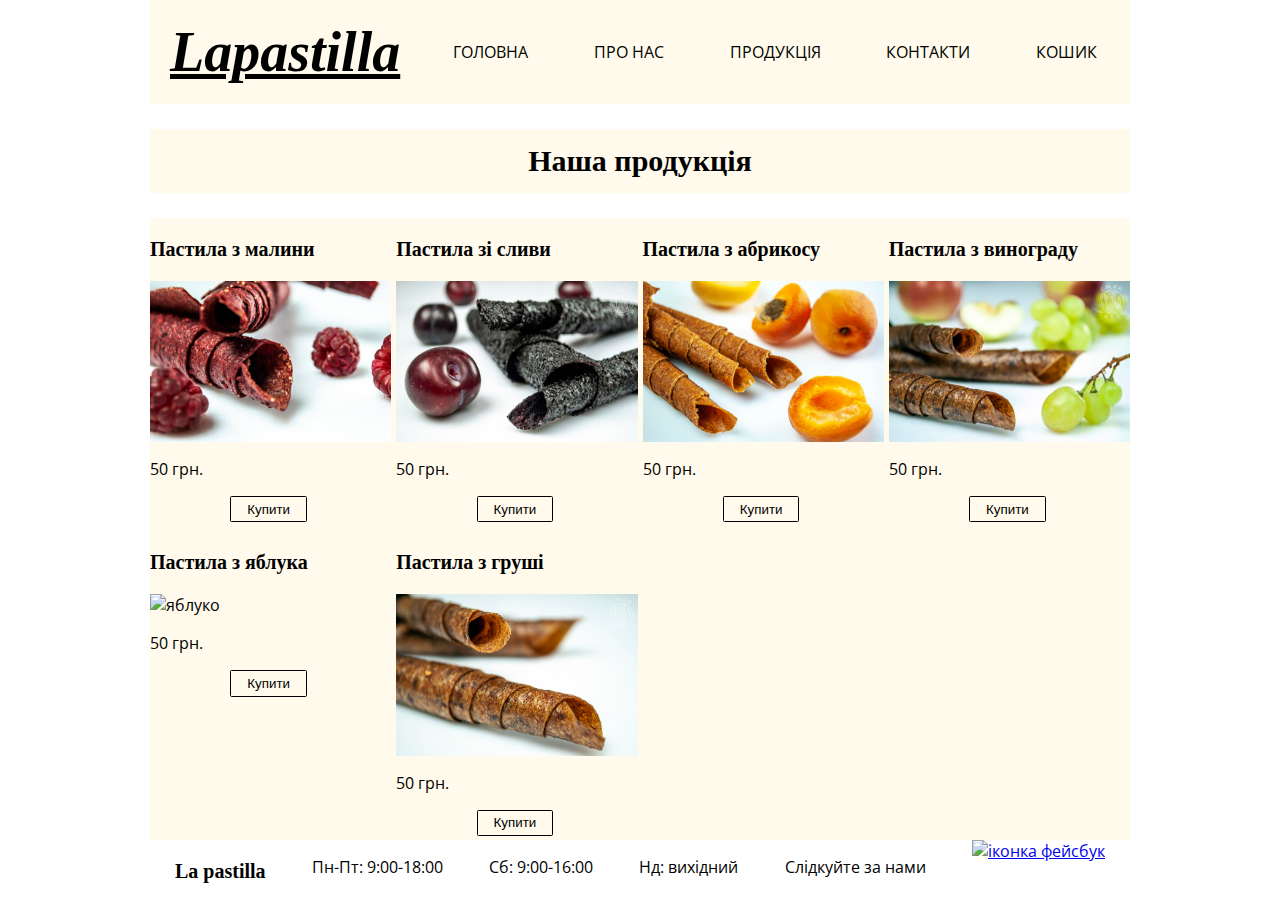
==== products.html @ 0f179556 "Css code" ====
<!DOCTYPE html>
<html lang="uk">
    <head>
        <meta charset="UTF-8">
        <meta name="viewport" content="width=device-width, initial-scale=1.0">
        <title>lapastilla</title>
        <link rel="icon" href="img/banner.jpg">
        <link rel="stylesheet" href="css/index.css">
        <link rel="stylesheet" href="https://cdn.jsdelivr.net/npm/bootstrap@4.5.3/dist/css/bootstrap.min.css" integrity="sha384-TX8t27EcRE3e/ihU7zmQxVncDAy5uIKz4rEkgIXeMed4M0jlfIDPvg6uqKI2xXr2" crossorigin="anonymous">
    </head>
    <body>
        <header id="home">
            <nav>
                <div class="logo">Lapastilla</div>
                <label class="burger-icon" for="burger-checkbox">☰</label>
                <input type="checkbox" id="burger-checkbox">
                <div class="menu-items">
                    <a href="index.html#home">Головна</a>
                    <a href="index.html#about">Про нас</a>
                    <a href="products.html">Продукція</a>
                    <a href="index.html#contacts">Контакти</a>
                    <a href="index.html#card">Кошик</a>
                </div>
            </nav>
        </header>
        <h2 id="products">Наша продукція</h2>
        <div class="product-list">
            <article class="product-card">
                <h3>Пастила з малини</h3>
                
                <img src="img/raspberry.jpg" alt="малина">
                <p>50 грн.</p>
                <div class="product-buttons">
                    <button class="button card-button">Купити</button>
                </div>
            </article>
        
        <article class="product-card">
            <h3>Пастила зі сливи</h3>
            
            <img src="img/plum.jpg" alt="слива">
            <p>50 грн.</p>
            <div class="product-buttons">
                <button class="button card-button">Купити</button>
            </div>
        </article>
        <article class="product-card">
            <h3>Пастила з абрикосу</h3>
            
            <img src="img/apricot.jpg" alt="абрикос">
            <p>50 грн.</p>
            <div class="product-buttons">
                <button class="button card-button">Купити</button>
            </div>
        </article>
        <article class="product-card">
            <h3>Пастила з винограду</h3>
            <img class="product-card-img" src="img/grapes.jpg" alt="виноград">
            <p>50 грн.</p>
            <div class="product-buttons">
                <button class="button card-button">Купити</button>
            </div>
        </article>
        <article class="product-card">
            <h3>Пастила з яблука</h3>
            
            <img src="img/apple.jpg" alt="яблуко">
            <p>50 грн.</p>
            <div class="product-buttons">
                <button class="button card-button">Купити</button>
            </div>
        </article>
        <article class="product-card">
            <h3>Пастила з груші</h3>
            
            <img src="img/pear.jpg" alt="груша">
            <p>50 грн.</p>
            <div class="product-buttons">
                <button class="button card-button">Купити</button>
            </div>
        </article>
        </div>
        <footer>
            <div id="work-time">
            <h3 lang="en">La pastilla</h3>
                <p>Пн-Пт: 9:00-18:00</p>
                <p>Сб: 9:00-16:00</p>
                <p>Нд: вихідний</p>
                <p>Слідкуйте за нами</p>
                <a href="http://www.facebook.com">
                    <img src="img/facebook-app-logo.svg" alt="іконка фейсбук"/>
                </a>
            </div>
        </footer>
    <script src="https://code.jquery.com/jquery-3.5.1.slim.min.js" integrity="sha384-DfXdz2htPH0lsSSs5nCTpuj/zy4C+OGpamoFVy38MVBnE+IbbVYUew+OrCXaRkfj" crossorigin="anonymous"></script>
    <script src="https://cdn.jsdelivr.net/npm/bootstrap@4.5.3/dist/js/bootstrap.bundle.min.js" integrity="sha384-ho+j7jyWK8fNQe+A12Hb8AhRq26LrZ/JpcUGGOn+Y7RsweNrtN/tE3MoK7ZeZDyx" crossorigin="anonymous"></script>
    </body>
</html>
---- css/index.css ----
@import url('https://fonts.googleapis.com/css2?family=Open+Sans&display=swap'); 
:root {
    font-family: 'Open Sans', sans-serif;
    --main-color:black;
    --accent-color:rgb(102, 77, 67); 
    scroll-behavior: smooth;
}
body {
    max-width: 980px;
    margin: auto;
}

/*---------header---------*/
.logo {
    font-weight: bold;
    font-style: italic;
    font-family: 'Prata', serif;
    font-size: 3.5rem;
    color: var(--main-color);
    text-decoration: underline;
}

header nav .logo {
    font-family: 'Prata', serif;
    font-size: 3.5rem;
    margin: 20px;
    color: var(--main-color);
}
#burger-checkbox {
    display: none;
}
header nav .menu-items {
    display: none;
}
header nav input:checked ~ .menu-items {
    display: block;
}
header nav .menu-items a {
    display: block;
    text-decoration: none;
    color: var(--main-color);
    text-transform: uppercase;
    border: 1px solid transparent;
    padding: 2px;
}

.menu-items a:hover {
    border-color: var(--accent-color);
}

@media (min-width: 769px) {
    .burger-icon {
        display: none;
    }

    header nav {
        display: flex;
    }

    header nav input:checked ~ .menu-items {
    display: block;
}

    header nav .menu-items {
        display: flex;
        align-items: center;
        justify-content: space-around;
        flex: 1;
    }
}

nav {
    background: rgba(255,245,215,.5);
}

.banner {
    background-image: url(../img/banner.jpg);
 
    background-size: cover;
    background-position: center;
    display: flex;
    align-items: center;
    justify-content: center;
    flex-direction: column;
    width: 100%;
    height: 500px;
}

header .banner h1 {
    font-style: italic;
    font-family: 'Prata', serif;
    font-size: 40px;
    color: var(--main-color);
    background: rgba(255,245,215,.5);
}

.product-pluses {
    width: 100%;
    background-repeat: no-repeat;
    background-size: cover;
    background-attachment: fixed;
    background: rgba(255,245,215,.5);
    text-align: center;
}

main .product-pluses h2 {
    margin-bottom: 20px;
}

.text-pluses {
    text-align: center;
}

#about {
    width: 100%;
    background: rgba(255,245,215,.5);
    text-align: center;
}
.about-container {
    display: grid;
    grid-template-columns: repeat(3, 1fr);
    grid-gap: 45px;
}
.about-container-img{
    display: block;
    width:100%;
    padding-bottom: 15px;}
    

.secret-container {
    width: 100%;
    background: rgba(255,245,215,.5);
    text-align: center;
        }
.secret-container-img {
    width: 100%;
    background: rgba(255,245,215,.5);
    text-align: center;

        }
.our-products{
     width: 100%;
    background: rgba(255,245,215,.5);
   
        }
        .galery {
            background: rgba(255,245,215,.5);
            
           
        }
        #contacts {
            background: rgba(255,245,215,.5);
            display: block;
            text-align: center;
            
        }
        .footer-container {
            background: rgba(255,245,215,.5);
        }
        .contacts-img {
            display: inline-block;
            height: 300px;
            width: 400px;
            position: relative;
            min-width: 320px;
            }
        }
       .adress{
           margin-top: 15px;
       }
       .footer-logo {
           font-style: italic;
           font-weight: bold;
           text-decoration: underline;
       }
h2 {
    font-family: 'Prata', serif;
    font-size: 30px;
    color: var(--main-color);
    text-align: center;
    padding-top: 15px;
}

.product-list {
    background: rgba(255,245,215,.5);
}

#products {
    background: rgba(255,245,215,.5);
    padding-bottom: 15px;
}

.product-card img {
    display: block;
    width: 100%;
}

.product-buttons {
    display: flex;
    justify-content: space-around;
}

.button {
    padding: 0.35em 1.2em;
    border: 0.1em solid #FFFFFF;
    margin: 0 0.3em 0.3em 0;
    border-radius: 0.12em;
    color: #FFFFFF;
    text-align: center;
    transition: all 0.7s;
    background-color: transparent;
}

.button:hover {
    color: #000000;
    background-color: #FFFFFF;
    cursor: pointer;
}

.card-button {
    border-color: black;
    color: black;
}

.card-button:hover {
    background-color: black;
    color: white;
}

h3 {
    font-family: 'Prata', serif;
    font-size: 20px;
    color: var(--main-color)
}

@media (min-width: 540px) {
    .product-list {
        display: grid;
        grid-template-columns: 1fr 1fr;
        grid-gap: 5px;
    }
}

@media (min-width: 660px) {
    .product-list {
        grid-template-columns: 1fr 1fr 1fr;
    }
}
@media (min-width: 980px) {
    .product-list {
        grid-template-columns: repeat(4, 1fr);
    }
}
form {
  
  margin: 0 auto;
  width: 400px;
  padding: 1em;
  border: 1px solid #CCC;
  border-radius: 1em;
}
input, 
textarea {
  font: 1em sans-serif;
  width: 300px;
  box-sizing: border-box;
  border: 1px solid #999;
}
#work-time{
    display: flex;
    justify-content :space-between;
    margin-left: 25px;
    margin-right: 25px; 
}
.facebook-icon {
margin-left: 30px;
margin-top: 15px;

}
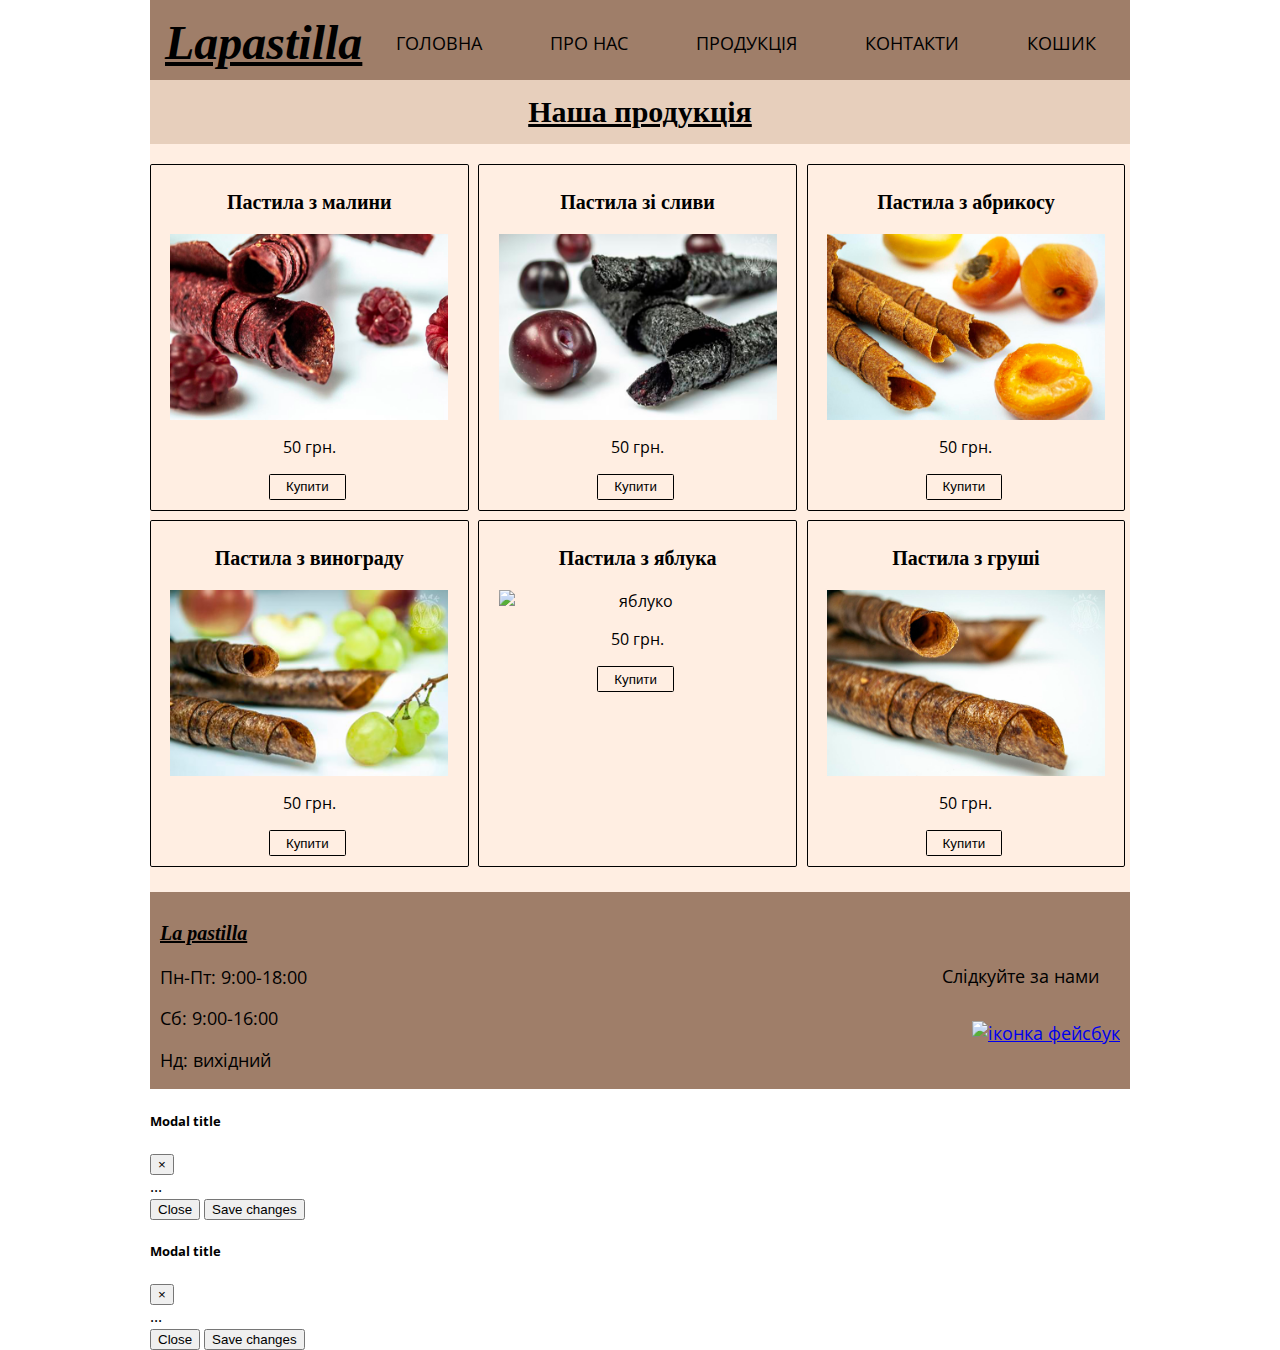
==== commit 08ecf8aa: "Added css" ====
--- a/products.html
+++ b/products.html
@@ -5,12 +5,14 @@
         <meta name="viewport" content="width=device-width, initial-scale=1.0">
         <title>lapastilla</title>
         <link rel="icon" href="img/banner.jpg">
-        <link rel="stylesheet" href="css/index.css">
+        <link rel="stylesheet" href="css/sheared.css">
+        <link rel="stylesheet" href="css/products.css">
         <link rel="stylesheet" href="https://cdn.jsdelivr.net/npm/bootstrap@4.5.3/dist/css/bootstrap.min.css" integrity="sha384-TX8t27EcRE3e/ihU7zmQxVncDAy5uIKz4rEkgIXeMed4M0jlfIDPvg6uqKI2xXr2" crossorigin="anonymous">
     </head>
-    <body>
+    <body class="container">
         <header id="home">
-            <nav>
+        <div class="clock"></div>
+            <nav class="navigation-container">
                 <div class="logo">Lapastilla</div>
                 <label class="burger-icon" for="burger-checkbox">☰</label>
                 <input type="checkbox" id="burger-checkbox">
@@ -19,7 +21,7 @@
                     <a href="index.html#about">Про нас</a>
                     <a href="products.html">Продукція</a>
                     <a href="index.html#contacts">Контакти</a>
-                    <a href="index.html#card">Кошик</a>
+                    <a href="index.html#card" data-toggle="modal" data-target="#cartModal">Кошик</a>
                 </div>
             </nav>
         </header>
@@ -31,7 +33,7 @@
                 <img src="img/raspberry.jpg" alt="малина">
                 <p>50 грн.</p>
                 <div class="product-buttons">
-                    <button class="button card-button">Купити</button>
+                    <button class="button card-button" data-toggle="modal" data-target="#productbuyModal">Купити</button>
                 </div>
             </article>
         
@@ -80,19 +82,63 @@
             </div>
         </article>
         </div>
-        <footer>
-            <div id="work-time">
-            <h3 lang="en">La pastilla</h3>
+        <footer class="footer-container">
+           <div id="work-time">
+            <div >
+                <h3 lang="en" class="footer-logo">La pastilla</h3>
                 <p>Пн-Пт: 9:00-18:00</p>
                 <p>Сб: 9:00-16:00</p>
                 <p>Нд: вихідний</p>
+            </div>
+            <div >
                 <p>Слідкуйте за нами</p>
-                <a href="http://www.facebook.com">
-                    <img src="img/facebook-app-logo.svg" alt="іконка фейсбук"/>
-                </a>
+                <a  href="http://www.facebook.com"><img src="img/facebook-app-logo.svg"class="facebook-icon" alt="іконка фейсбук"/></a>
+            </div>
             </div>
         </footer>
+        <!--Modal-->
+        <div class="modal fade" id="productbuyModal" tabindex="-1" aria-labelledby="exampleModalLabel" aria-hidden="true">
+  <div class="modal-dialog">
+    <div class="modal-content">
+      <div class="modal-header">
+        <h5 class="modal-title" id="productbuyModalLabel">Modal title</h5>
+        <button type="button" class="close" data-dismiss="modal" aria-label="Close">
+          <span aria-hidden="true">&times;</span>
+        </button>
+      </div>
+      <div class="modal-body">
+        ...
+      </div>
+      <div class="modal-footer">
+        <button type="button" class="btn btn-secondary" data-dismiss="modal">Close</button>
+        <button type="button" class="btn btn-primary">Save changes</button>
+      </div>
+    </div>
+  </div>
+</div>
+
+<!--Cart Modal-->
+        <div class="modal fade" id="cartModal" tabindex="-1" aria-labelledby="exampleModalLabel" aria-hidden="true">
+  <div class="modal-dialog">
+    <div class="modal-content">
+      <div class="modal-header">
+        <h5 class="modal-title" id="cartModalLabel">Modal title</h5>
+        <button type="button" class="close" data-dismiss="modal" aria-label="Close">
+          <span aria-hidden="true">&times;</span>
+        </button>
+      </div>
+      <div class="modal-body">
+        ...
+      </div>
+      <div class="modal-footer">
+        <button type="button" class="btn btn-secondary" data-dismiss="modal">Close</button>
+        <button type="button" class="btn btn-primary">Save changes</button>
+      </div>
+    </div>
+  </div>
+</div>
     <script src="https://code.jquery.com/jquery-3.5.1.slim.min.js" integrity="sha384-DfXdz2htPH0lsSSs5nCTpuj/zy4C+OGpamoFVy38MVBnE+IbbVYUew+OrCXaRkfj" crossorigin="anonymous"></script>
     <script src="https://cdn.jsdelivr.net/npm/bootstrap@4.5.3/dist/js/bootstrap.bundle.min.js" integrity="sha384-ho+j7jyWK8fNQe+A12Hb8AhRq26LrZ/JpcUGGOn+Y7RsweNrtN/tE3MoK7ZeZDyx" crossorigin="anonymous"></script>
+    <script src="js/clock.js"></script>
     </body>
 </html>
--- a/css/sheared.css
+++ b/css/sheared.css
@@ -0,0 +1,138 @@
+@import url('https://fonts.googleapis.com/css2?family=Open+Sans&display=swap'); 
+:root {
+    font-family: 'Open Sans', sans-serif;
+    --main-color:black;  scroll-behavior: smooth;
+}
+.clock {
+    display: block;
+    background: rgba(159, 126, 105);
+    padding-left: 15px;
+    padding-top: 15px;
+    font-size: 1.3rem;
+}
+
+body {
+    max-width: 980px;
+    margin: auto;
+}
+
+.navigation-container {
+
+    background: rgba(159, 126, 105);
+    padding-bottom: 10px;
+    font-size: 1.1rem;
+
+}
+.logo {
+    font-weight: bold;
+    font-style: italic;
+    color: var(--main-color);
+    text-decoration: underline;
+    padding-left: 15px;
+   font-family: 'Prata', serif;
+}
+
+header nav .logo {
+    font-family: 'Prata', serif;
+    font-size: 3.0rem;
+    color: var(--main-color);
+    padding-right: 
+}
+
+#burger-checkbox {
+    display: none;
+}
+
+header nav .menu-items {
+    display: none;
+}
+
+header nav input:checked ~ .menu-items {
+    display: block;
+}
+
+header nav .menu-items a {
+    display: block;
+    text-decoration: none;
+    color: var(--main-color);
+    text-transform: uppercase;
+    border: 1px solid transparent;
+    padding: 2px;
+}
+
+.menu-items a:hover {
+    border-color: var(--accent-color);
+    
+}
+
+@media (min-width: 769px) {
+    .burger-icon {
+        display: none;
+    }
+
+    header nav {
+        display: flex;
+    }
+
+    header nav input:checked ~ .menu-items {
+        display: block;
+    }
+
+    header nav .menu-items {
+        display: flex;
+        align-items: center;
+        justify-content: space-around;
+        flex: 1;
+    }
+}
+
+
+
+h2 {
+    font-family: 'Prata', serif;
+    font-size: 30px;
+    color: var(--main-color);
+    text-align: center;
+    padding-top: 15px;
+    margin: 0;
+    text-decoration: underline;
+    
+}
+    
+
+
+h3 {
+    font-family: 'Prata', serif;
+    font-size: 20px;
+    color: var(--main-color);
+    font-weight: bold;
+}
+
+.footer-container {
+    background: rgba(255,245,215,.5);
+}
+.footer-logo {
+    font-style: italic;
+    font-weight: bold;
+     text-decoration: underline;
+     font-family: 'Prata', serif;
+
+}
+
+#work-time {
+    display: flex;
+    justify-content : space-between;
+    align-items: center;
+    padding-right: 10px;
+    padding-left: 10px;
+    padding-top: 10px;
+    background: rgba(159, 126, 105);
+    font-size: 1.1rem;
+}
+
+.facebook-icon {
+    margin-left: 30px;
+    margin-top: 15px;
+}
+
+
--- a/css/products.css
+++ b/css/products.css
@@ -0,0 +1,82 @@
+.product-list {
+    background: rgba(255, 238, 226);
+    padding-top: 20px;
+    padding-bottom: 20px;
+    text-align: center;
+}
+
+#products {
+    background: rgba(231, 207, 188);
+    padding-bottom: 15px;
+    margin: 0;
+    font-family: 'Prata', serif;
+   
+}
+
+.product-card img {
+    display: block;
+    width: 100%;
+}
+
+.product-card {
+    padding: 0.35em 1.2em;
+    border: 0.1em solid black;
+    margin: 0 0.3em 0.3em 0;
+    border-radius: 0.12em;
+    color: black;
+    text-align: center;
+    transition: all 0.7s;
+    background-color: transparent;
+
+}
+
+.product-buttons {
+    display: flex;
+    justify-content: space-around;
+}
+
+.button {
+    padding: 0.35em 1.2em;
+    border: 0.1em solid #FFFFFF;
+    margin: 0 0.3em 0.3em 0;
+    border-radius: 0.12em;
+    color: #FFFFFF;
+    text-align: center;
+    transition: all 0.7s;
+    background-color: transparent;
+}
+
+.button:hover {
+    color: #000000;
+    background-color: #FFFFFF;
+    cursor: pointer;
+}
+
+.card-button {
+    border-color: black;
+    color: black;
+}
+
+.card-button:hover {
+    background-color: black;
+    color: white;
+}
+
+@media (min-width: 540px) {
+    .product-list {
+        display: grid;
+        grid-template-columns: 1fr 1fr;
+        grid-gap: 5px;
+    }
+}
+
+@media (min-width: 660px) {
+    .product-list {
+        grid-template-columns: 1fr 1fr 1fr;
+    }
+}
+
+@media (min-width: 980px) {
+    .product-list {
+        grid-template-columns: repeat(3, 1fr);
+    }
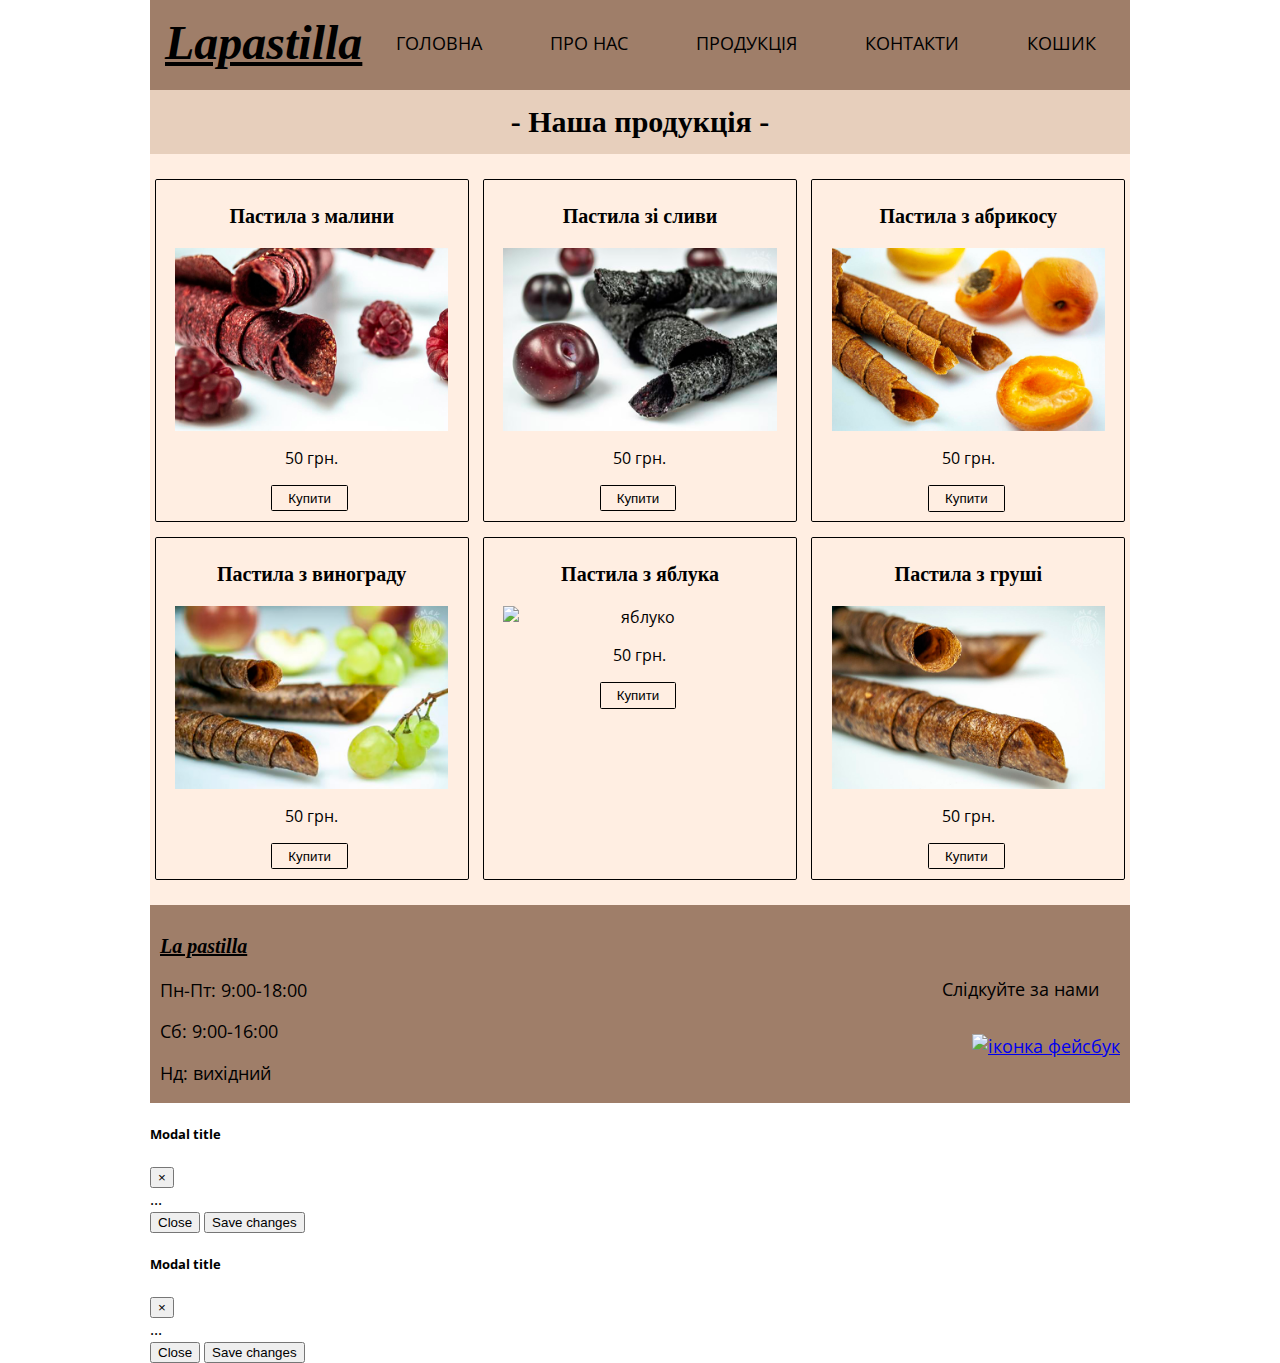
==== commit 7b17200f: "css changes" ====
--- a/products.html
+++ b/products.html
@@ -13,7 +13,7 @@
         <header id="home">
         <div class="clock"></div>
             <nav class="navigation-container">
-                <div class="logo">Lapastilla</div>
+                <a href="#home" class="logo" lang="en">Lapastilla</a>
                 <label class="burger-icon" for="burger-checkbox">☰</label>
                 <input type="checkbox" id="burger-checkbox">
                 <div class="menu-items">
@@ -25,7 +25,7 @@
                 </div>
             </nav>
         </header>
-        <h2 id="products">Наша продукція</h2>
+        <h2 id="products"> - Наша продукція - </h2>
         <div class="product-list">
             <article class="product-card">
                 <h3>Пастила з малини</h3>
--- a/css/sheared.css
+++ b/css/sheared.css
@@ -19,7 +19,7 @@
 .navigation-container {
 
     background: rgba(159, 126, 105);
-    padding-bottom: 10px;
+    padding-bottom: 20px;
     font-size: 1.1rem;
 
 }
@@ -89,20 +89,20 @@
 
 
 h2 {
-    font-family: 'Prata', serif;
+    font-family:'BaskervilleDisplayPT-Regular';
     font-size: 30px;
     color: var(--main-color);
     text-align: center;
     padding-top: 15px;
     margin: 0;
-    text-decoration: underline;
+    
     
 }
     
 
 
 h3 {
-    font-family: 'Prata', serif;
+    font-family:'BaskervilleDisplayPT-Regular';
     font-size: 20px;
     color: var(--main-color);
     font-weight: bold;
--- a/css/products.css
+++ b/css/products.css
@@ -9,7 +9,7 @@
     background: rgba(231, 207, 188);
     padding-bottom: 15px;
     margin: 0;
-    font-family: 'Prata', serif;
+    font-family:'BaskervilleDisplayPT-Regular';
    
 }
 
@@ -21,7 +21,7 @@
 .product-card {
     padding: 0.35em 1.2em;
     border: 0.1em solid black;
-    margin: 0 0.3em 0.3em 0;
+    margin: 0.3em 0.3em 0.3em 0.3em;
     border-radius: 0.12em;
     color: black;
     text-align: center;
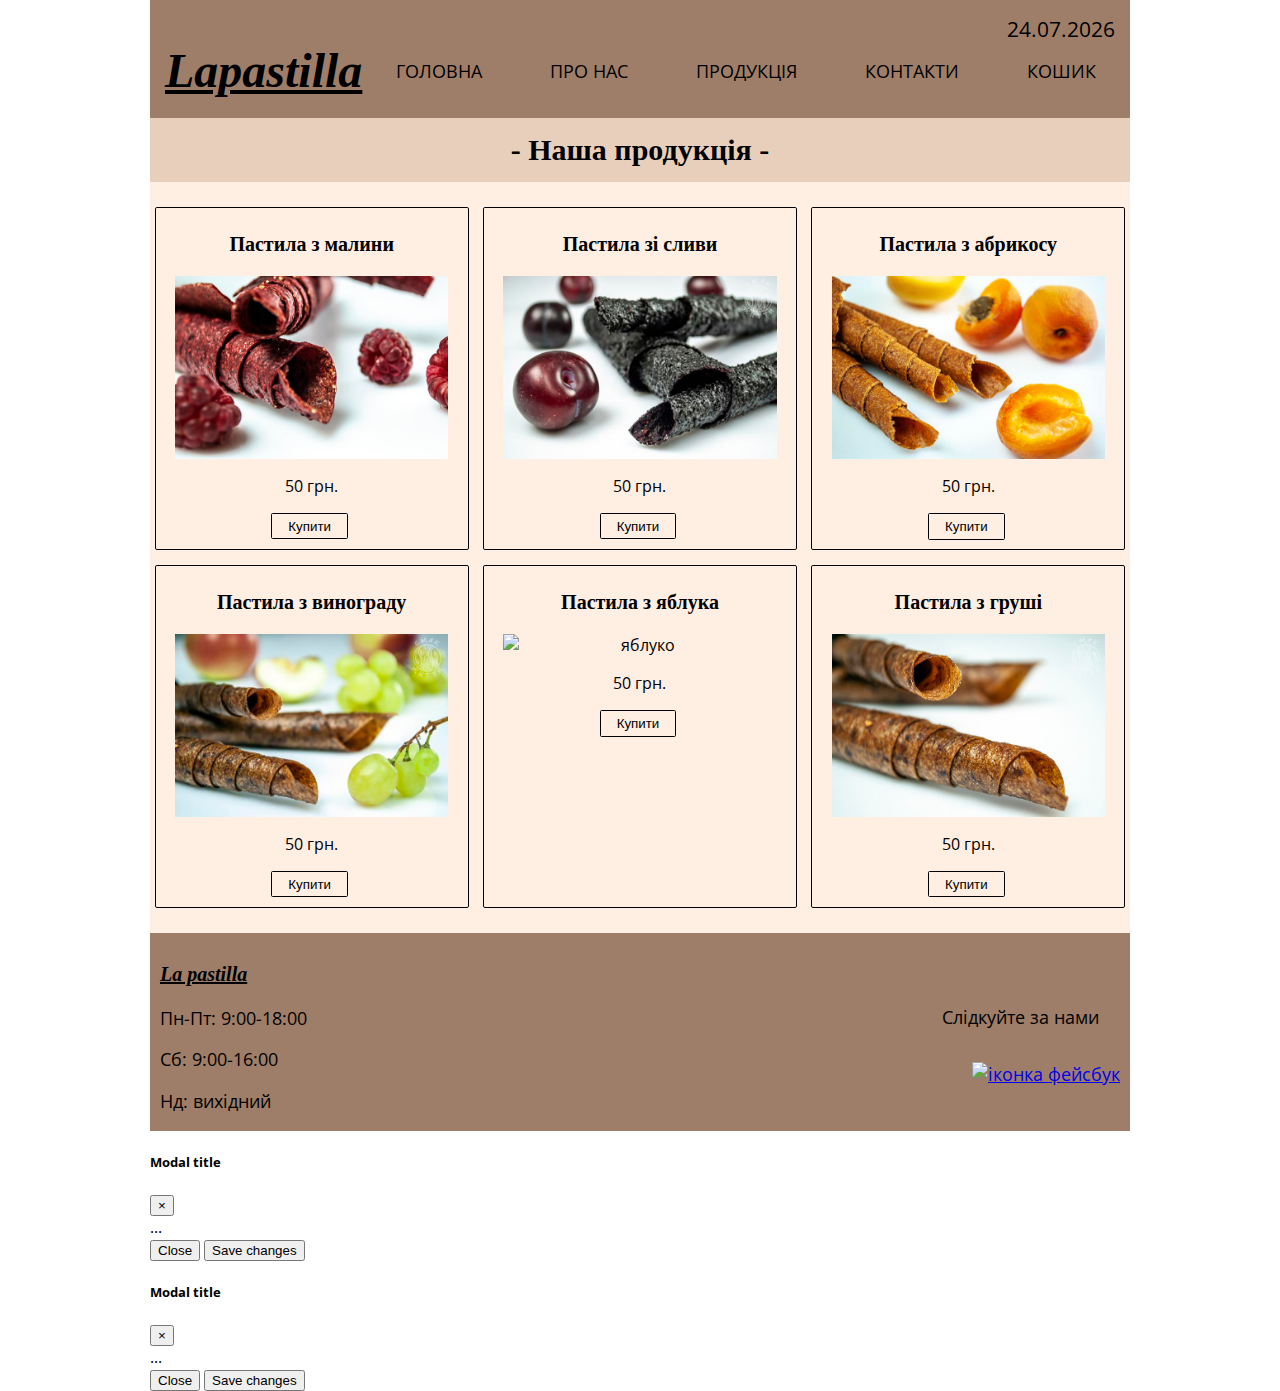
==== commit 8ae3f275: "css added" ====
--- a/products.html
+++ b/products.html
@@ -11,7 +11,10 @@
     </head>
     <body class="container">
         <header id="home">
-        <div class="clock"></div>
+            <div class="clock-date">
+                <div class="clock"></div>
+                <div id="current-date-block"></div>
+            </div>
             <nav class="navigation-container">
                 <a href="#home" class="logo" lang="en">Lapastilla</a>
                 <label class="burger-icon" for="burger-checkbox">☰</label>
@@ -25,120 +28,113 @@
                 </div>
             </nav>
         </header>
-        <h2 id="products"> - Наша продукція - </h2>
+        <h2 id="products">- Наша продукція - </h2>
         <div class="product-list">
             <article class="product-card">
                 <h3>Пастила з малини</h3>
-                
                 <img src="img/raspberry.jpg" alt="малина">
                 <p>50 грн.</p>
                 <div class="product-buttons">
                     <button class="button card-button" data-toggle="modal" data-target="#productbuyModal">Купити</button>
                 </div>
             </article>
-        
-        <article class="product-card">
-            <h3>Пастила зі сливи</h3>
-            
-            <img src="img/plum.jpg" alt="слива">
-            <p>50 грн.</p>
-            <div class="product-buttons">
-                <button class="button card-button">Купити</button>
-            </div>
-        </article>
-        <article class="product-card">
-            <h3>Пастила з абрикосу</h3>
-            
-            <img src="img/apricot.jpg" alt="абрикос">
-            <p>50 грн.</p>
-            <div class="product-buttons">
-                <button class="button card-button">Купити</button>
-            </div>
-        </article>
-        <article class="product-card">
-            <h3>Пастила з винограду</h3>
-            <img class="product-card-img" src="img/grapes.jpg" alt="виноград">
-            <p>50 грн.</p>
-            <div class="product-buttons">
-                <button class="button card-button">Купити</button>
-            </div>
-        </article>
-        <article class="product-card">
-            <h3>Пастила з яблука</h3>
-            
-            <img src="img/apple.jpg" alt="яблуко">
-            <p>50 грн.</p>
-            <div class="product-buttons">
-                <button class="button card-button">Купити</button>
-            </div>
-        </article>
-        <article class="product-card">
-            <h3>Пастила з груші</h3>
-            
-            <img src="img/pear.jpg" alt="груша">
-            <p>50 грн.</p>
-            <div class="product-buttons">
-                <button class="button card-button">Купити</button>
-            </div>
-        </article>
+            <article class="product-card">
+                <h3>Пастила зі сливи</h3>
+                <img src="img/plum.jpg" alt="слива">
+                <p>50 грн.</p>
+                <div class="product-buttons">
+                    <button class="button card-button">Купити</button>
+                </div>
+            </article>
+            <article class="product-card">
+                <h3>Пастила з абрикосу</h3>
+                <img src="img/apricot.jpg" alt="абрикос">
+                <p>50 грн.</p>
+                <div class="product-buttons">
+                    <button class="button card-button">Купити</button>
+                </div>
+            </article>
+            <article class="product-card">
+                <h3>Пастила з винограду</h3>
+                <img class="product-card-img" src="img/grapes.jpg" alt="виноград">
+                <p>50 грн.</p>
+                <div class="product-buttons">
+                    <button class="button card-button">Купити</button>
+                </div>
+            </article>
+            <article class="product-card">
+                <h3>Пастила з яблука</h3>
+                <img src="img/apple.jpg" alt="яблуко">
+                <p>50 грн.</p>
+                <div class="product-buttons">
+                    <button class="button card-button">Купити</button>
+                </div>
+            </article>
+            <article class="product-card">
+                <h3>Пастила з груші</h3>
+                <img src="img/pear.jpg" alt="груша">
+                <p>50 грн.</p>
+                <div class="product-buttons">
+                    <button class="button card-button">Купити</button>
+                </div>
+            </article>
         </div>
         <footer class="footer-container">
-           <div id="work-time">
-            <div >
-                <h3 lang="en" class="footer-logo">La pastilla</h3>
-                <p>Пн-Пт: 9:00-18:00</p>
-                <p>Сб: 9:00-16:00</p>
-                <p>Нд: вихідний</p>
-            </div>
-            <div >
-                <p>Слідкуйте за нами</p>
-                <a  href="http://www.facebook.com"><img src="img/facebook-app-logo.svg"class="facebook-icon" alt="іконка фейсбук"/></a>
-            </div>
+            <div id="work-time">
+                <div>
+                    <h3 lang="en" class="footer-logo">La pastilla</h3>
+                    <p>Пн-Пт: 9:00-18:00</p>
+                    <p>Сб: 9:00-16:00</p>
+                    <p>Нд: вихідний</p>
+                </div>
+                <div>
+                    <p>Слідкуйте за нами</p>
+                    <a href="http://www.facebook.com">
+                        <img src="img/facebook-app-logo.svg" class="facebook-icon" alt="іконка фейсбук"/>
+                    </a>
+                </div>
             </div>
         </footer>
         <!--Modal-->
         <div class="modal fade" id="productbuyModal" tabindex="-1" aria-labelledby="exampleModalLabel" aria-hidden="true">
-  <div class="modal-dialog">
-    <div class="modal-content">
-      <div class="modal-header">
-        <h5 class="modal-title" id="productbuyModalLabel">Modal title</h5>
-        <button type="button" class="close" data-dismiss="modal" aria-label="Close">
-          <span aria-hidden="true">&times;</span>
-        </button>
+            <div class="modal-dialog">
+                <div class="modal-content">
+                    <div class="modal-header">
+                        <h5 class="modal-title" id="productbuyModalLabel">Modal title</h5>
+                        <button type="button" class="close" data-dismiss="modal" aria-label="Close">
+                            <span aria-hidden="true">&times;</span>
+                        </button>
+                    </div>
+                    <div class="modal-body">...
       </div>
-      <div class="modal-body">
-        ...
+                    <div class="modal-footer">
+                        <button type="button" class="btn btn-secondary" data-dismiss="modal">Close</button>
+                        <button type="button" class="btn btn-primary">Save changes</button>
+                    </div>
+                </div>
+            </div>
+        </div>
+        <!--Cart Modal-->
+        <div class="modal fade" id="cartModal" tabindex="-1" aria-labelledby="exampleModalLabel" aria-hidden="true">
+            <div class="modal-dialog">
+                <div class="modal-content">
+                    <div class="modal-header">
+                        <h5 class="modal-title" id="cartModalLabel">Modal title</h5>
+                        <button type="button" class="close" data-dismiss="modal" aria-label="Close">
+                            <span aria-hidden="true">&times;</span>
+                        </button>
+                    </div>
+                    <div class="modal-body">...
       </div>
-      <div class="modal-footer">
-        <button type="button" class="btn btn-secondary" data-dismiss="modal">Close</button>
-        <button type="button" class="btn btn-primary">Save changes</button>
-      </div>
-    </div>
-  </div>
-</div>
-
-<!--Cart Modal-->
-        <div class="modal fade" id="cartModal" tabindex="-1" aria-labelledby="exampleModalLabel" aria-hidden="true">
-  <div class="modal-dialog">
-    <div class="modal-content">
-      <div class="modal-header">
-        <h5 class="modal-title" id="cartModalLabel">Modal title</h5>
-        <button type="button" class="close" data-dismiss="modal" aria-label="Close">
-          <span aria-hidden="true">&times;</span>
-        </button>
-      </div>
-      <div class="modal-body">
-        ...
-      </div>
-      <div class="modal-footer">
-        <button type="button" class="btn btn-secondary" data-dismiss="modal">Close</button>
-        <button type="button" class="btn btn-primary">Save changes</button>
-      </div>
-    </div>
-  </div>
-</div>
-    <script src="https://code.jquery.com/jquery-3.5.1.slim.min.js" integrity="sha384-DfXdz2htPH0lsSSs5nCTpuj/zy4C+OGpamoFVy38MVBnE+IbbVYUew+OrCXaRkfj" crossorigin="anonymous"></script>
-    <script src="https://cdn.jsdelivr.net/npm/bootstrap@4.5.3/dist/js/bootstrap.bundle.min.js" integrity="sha384-ho+j7jyWK8fNQe+A12Hb8AhRq26LrZ/JpcUGGOn+Y7RsweNrtN/tE3MoK7ZeZDyx" crossorigin="anonymous"></script>
-    <script src="js/clock.js"></script>
+                    <div class="modal-footer">
+                        <button type="button" class="btn btn-secondary" data-dismiss="modal">Close</button>
+                        <button type="button" class="btn btn-primary">Save changes</button>
+                    </div>
+                </div>
+            </div>
+        </div>
+        <script src="https://code.jquery.com/jquery-3.5.1.slim.min.js" integrity="sha384-DfXdz2htPH0lsSSs5nCTpuj/zy4C+OGpamoFVy38MVBnE+IbbVYUew+OrCXaRkfj" crossorigin="anonymous"></script>
+        <script src="https://cdn.jsdelivr.net/npm/bootstrap@4.5.3/dist/js/bootstrap.bundle.min.js" integrity="sha384-ho+j7jyWK8fNQe+A12Hb8AhRq26LrZ/JpcUGGOn+Y7RsweNrtN/tE3MoK7ZeZDyx" crossorigin="anonymous"></script>
+        <script src="js/clock.js"></script>
     </body>
 </html>
--- a/css/sheared.css
+++ b/css/sheared.css
@@ -1,14 +1,26 @@
-@import url('https://fonts.googleapis.com/css2?family=Open+Sans&display=swap'); 
-:root {
+@import url('https://fonts.googleapis.com/css2?family=Open+Sans&display=swap'); :root {
     font-family: 'Open Sans', sans-serif;
-    --main-color:black;  scroll-behavior: smooth;
+    --main-color:black; scroll-behavior: smooth;
 }
+
 .clock {
     display: block;
-    background: rgba(159, 126, 105);
     padding-left: 15px;
     padding-top: 15px;
+}
+
+.clock-date {
+    display: flex;
+    align-items: center;
+    justify-content: space-between;
+    background: rgba(159, 126, 105);
     font-size: 1.3rem;
+}
+
+#current-date-block {
+    display: block;
+    padding-right: 15px;
+    padding-top: 15px;
 }
 
 body {
@@ -17,26 +29,25 @@
 }
 
 .navigation-container {
-
     background: rgba(159, 126, 105);
     padding-bottom: 20px;
     font-size: 1.1rem;
+}
 
-}
 .logo {
     font-weight: bold;
     font-style: italic;
     color: var(--main-color);
     text-decoration: underline;
     padding-left: 15px;
-   font-family: 'Prata', serif;
+    font-family: 'Prata', serif;
 }
 
 header nav .logo {
     font-family: 'Prata', serif;
     font-size: 3.0rem;
     color: var(--main-color);
-    padding-right: 
+    padding-right:
 }
 
 #burger-checkbox {
@@ -62,7 +73,6 @@
 
 .menu-items a:hover {
     border-color: var(--accent-color);
-    
 }
 
 @media (min-width: 769px) {
@@ -86,23 +96,17 @@
     }
 }
 
-
-
 h2 {
-    font-family:'BaskervilleDisplayPT-Regular';
+    font-family: 'BaskervilleDisplayPT-Regular';
     font-size: 30px;
     color: var(--main-color);
     text-align: center;
     padding-top: 15px;
     margin: 0;
-    
-    
 }
-    
-
 
 h3 {
-    font-family:'BaskervilleDisplayPT-Regular';
+    font-family: 'BaskervilleDisplayPT-Regular';
     font-size: 20px;
     color: var(--main-color);
     font-weight: bold;
@@ -111,12 +115,12 @@
 .footer-container {
     background: rgba(255,245,215,.5);
 }
+
 .footer-logo {
     font-style: italic;
     font-weight: bold;
-     text-decoration: underline;
-     font-family: 'Prata', serif;
-
+    text-decoration: underline;
+    font-family: 'Prata', serif;
 }
 
 #work-time {
@@ -134,5 +138,3 @@
     margin-left: 30px;
     margin-top: 15px;
 }
-
-
--- a/css/products.css
+++ b/css/products.css
@@ -9,8 +9,7 @@
     background: rgba(231, 207, 188);
     padding-bottom: 15px;
     margin: 0;
-    font-family:'BaskervilleDisplayPT-Regular';
-   
+    font-family: 'BaskervilleDisplayPT-Regular';
 }
 
 .product-card img {
@@ -27,7 +26,6 @@
     text-align: center;
     transition: all 0.7s;
     background-color: transparent;
-
 }
 
 .product-buttons {
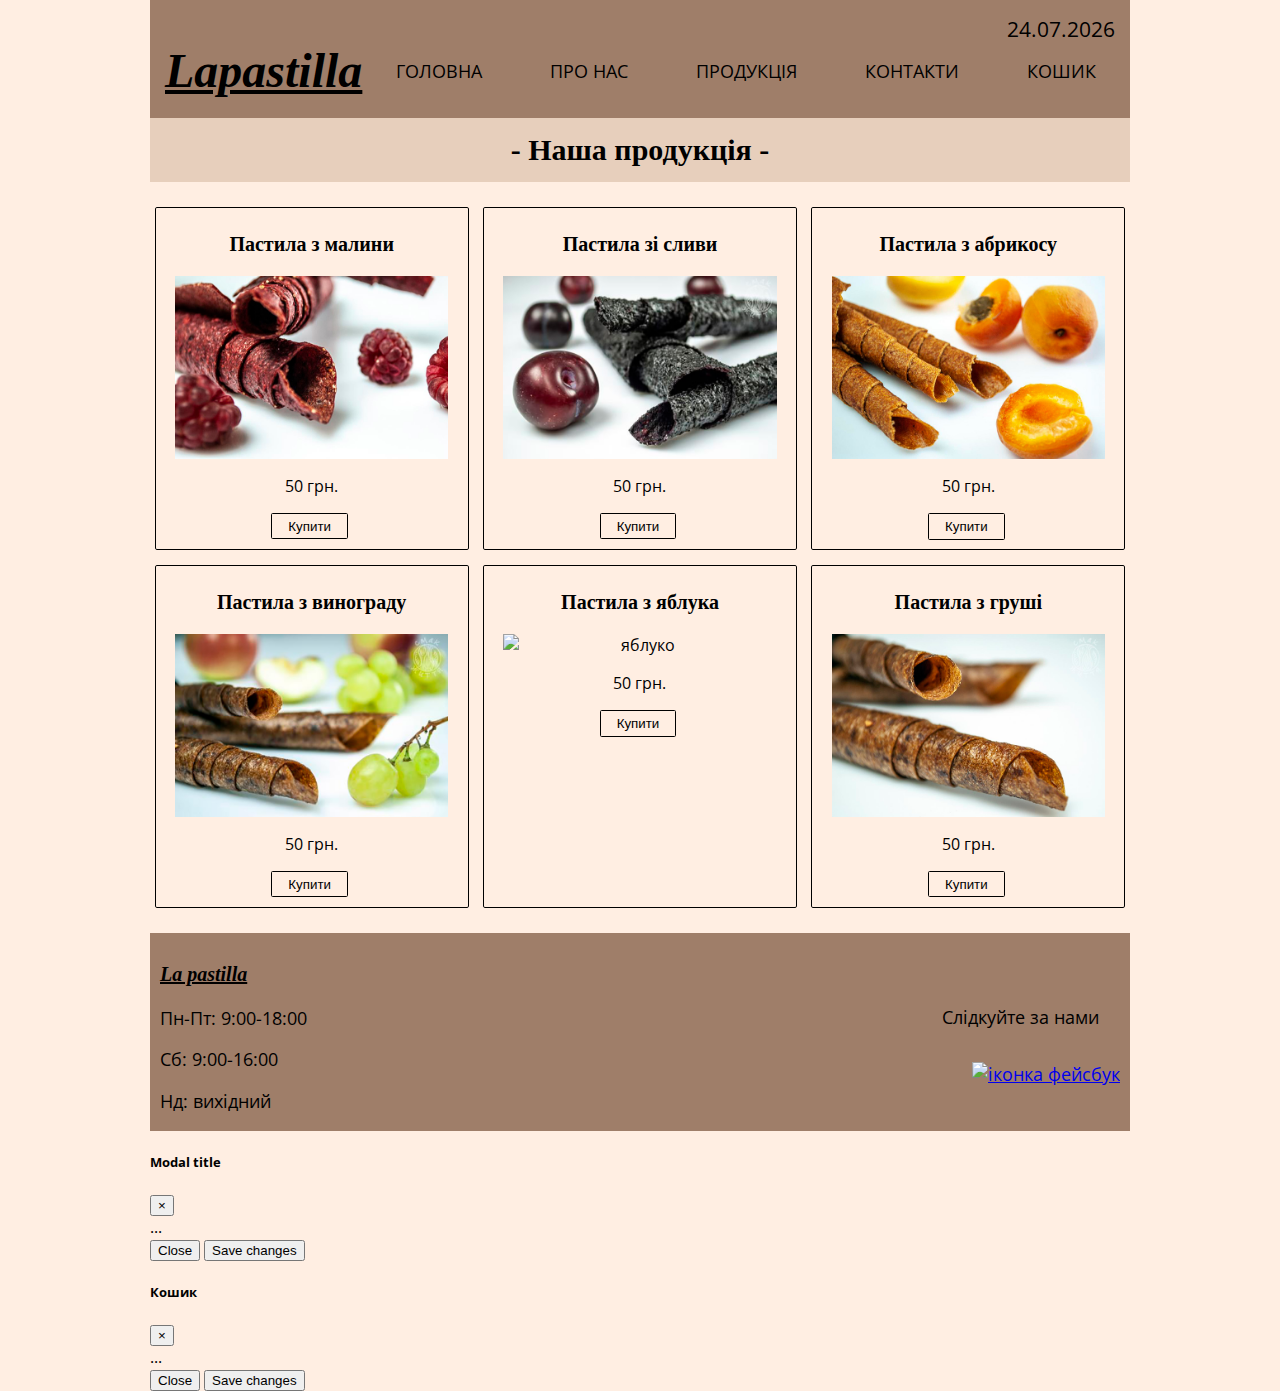
==== commit 31ff2dc0: "css added" ====
--- a/products.html
+++ b/products.html
@@ -30,6 +30,7 @@
         </header>
         <h2 id="products">- Наша продукція - </h2>
         <div class="product-list">
+        
             <article class="product-card">
                 <h3>Пастила з малини</h3>
                 <img src="img/raspberry.jpg" alt="малина">
@@ -43,7 +44,7 @@
                 <img src="img/plum.jpg" alt="слива">
                 <p>50 грн.</p>
                 <div class="product-buttons">
-                    <button class="button card-button">Купити</button>
+                     <button class="button card-button" data-toggle="modal" data-target="#productbuyModal">Купити</button>
                 </div>
             </article>
             <article class="product-card">
@@ -119,7 +120,7 @@
             <div class="modal-dialog">
                 <div class="modal-content">
                     <div class="modal-header">
-                        <h5 class="modal-title" id="cartModalLabel">Modal title</h5>
+                        <h5 class="modal-title" id="cartModalLabel">Кошик</h5>
                         <button type="button" class="close" data-dismiss="modal" aria-label="Close">
                             <span aria-hidden="true">&times;</span>
                         </button>
@@ -136,5 +137,10 @@
         <script src="https://code.jquery.com/jquery-3.5.1.slim.min.js" integrity="sha384-DfXdz2htPH0lsSSs5nCTpuj/zy4C+OGpamoFVy38MVBnE+IbbVYUew+OrCXaRkfj" crossorigin="anonymous"></script>
         <script src="https://cdn.jsdelivr.net/npm/bootstrap@4.5.3/dist/js/bootstrap.bundle.min.js" integrity="sha384-ho+j7jyWK8fNQe+A12Hb8AhRq26LrZ/JpcUGGOn+Y7RsweNrtN/tE3MoK7ZeZDyx" crossorigin="anonymous"></script>
         <script src="js/clock.js"></script>
+        <script src="js/index.js"></script>
+        <script src="js/cart.js"></script>
+        <script src="js/alert-window.js"></script>
+        <script src="js/product-list.js"></script>
+        <script src="js/product-service.js"></script>
     </body>
 </html>
--- a/css/sheared.css
+++ b/css/sheared.css
@@ -3,6 +3,16 @@
     --main-color:black; scroll-behavior: smooth;
 }
 
+html {
+    background-color:rgba(255, 238, 226);
+    padding-right: 0;
+    padding-left: 0;
+}
+body.container{
+   
+    padding-right: 0;
+    padding-left: 0;
+}
 .clock {
     display: block;
     padding-left: 15px;
--- a/css/products.css
+++ b/css/products.css
@@ -78,3 +78,4 @@
     .product-list {
         grid-template-columns: repeat(3, 1fr);
     }
+}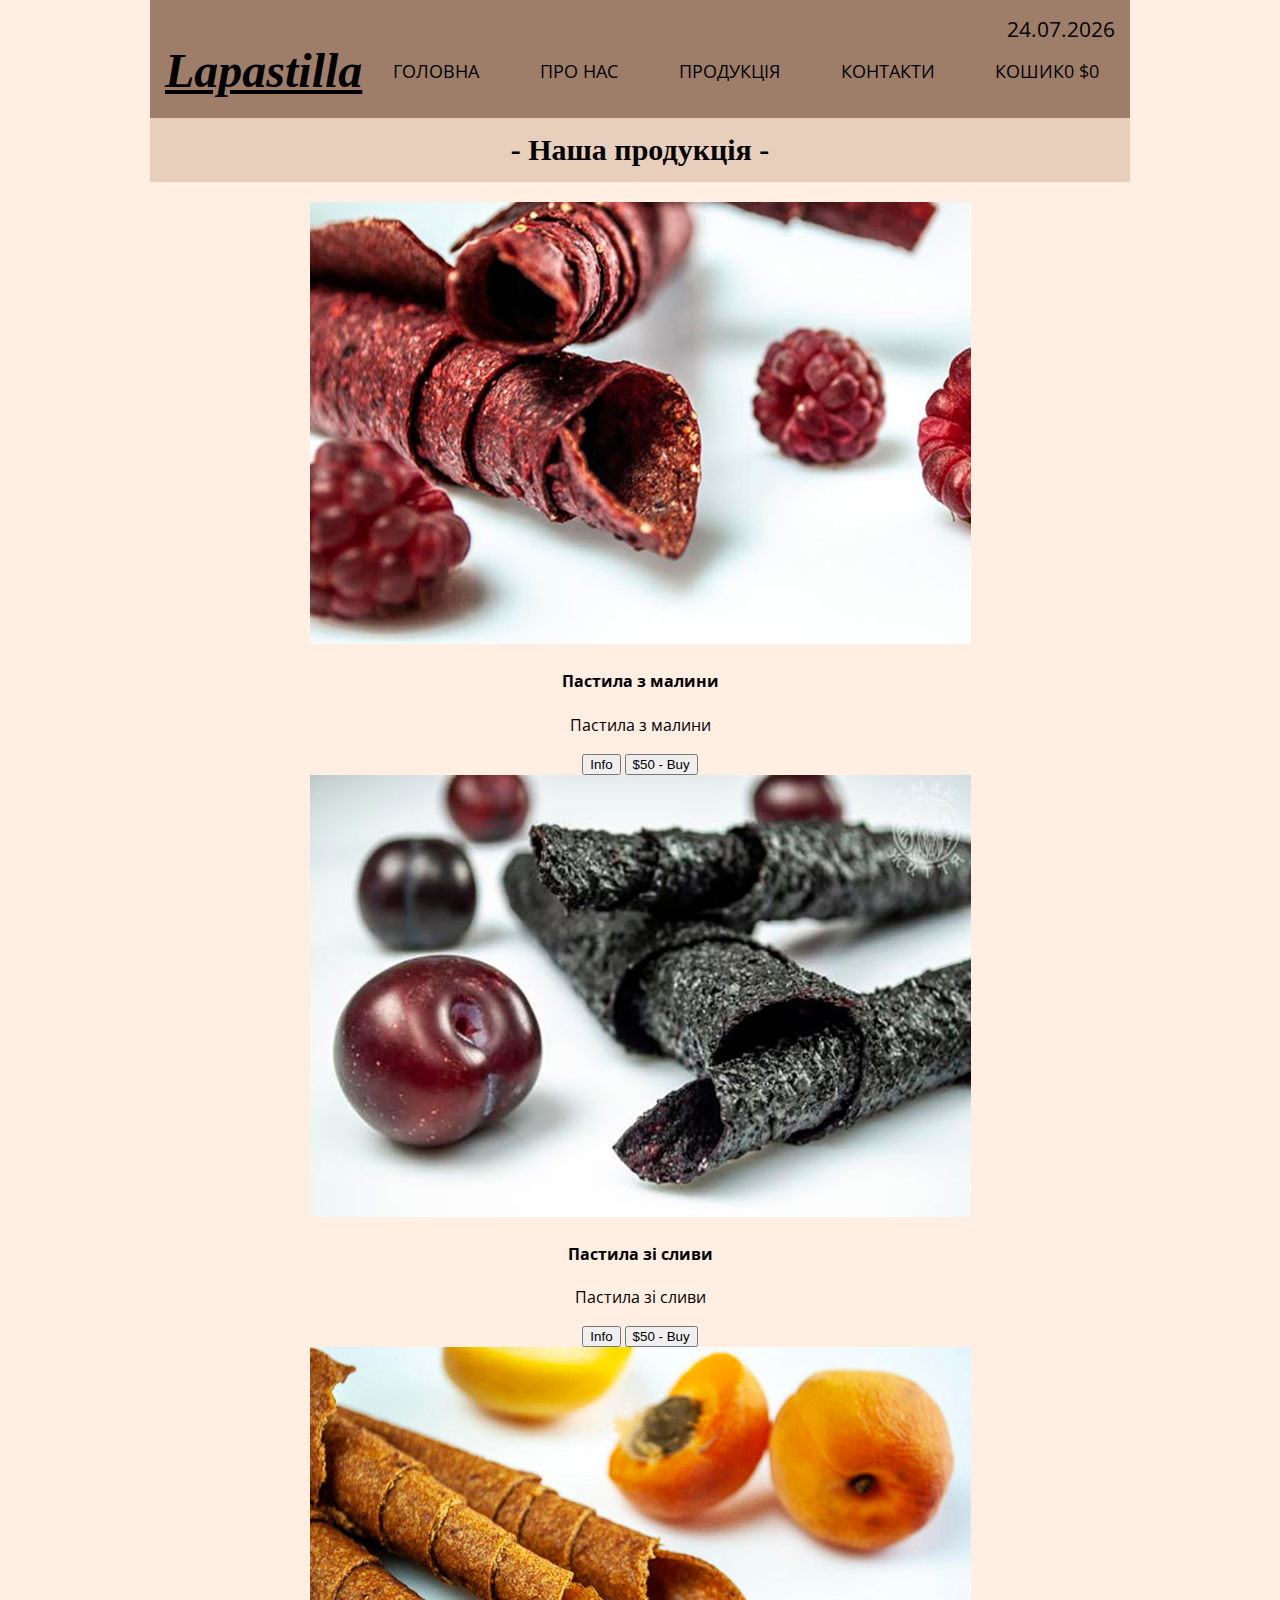
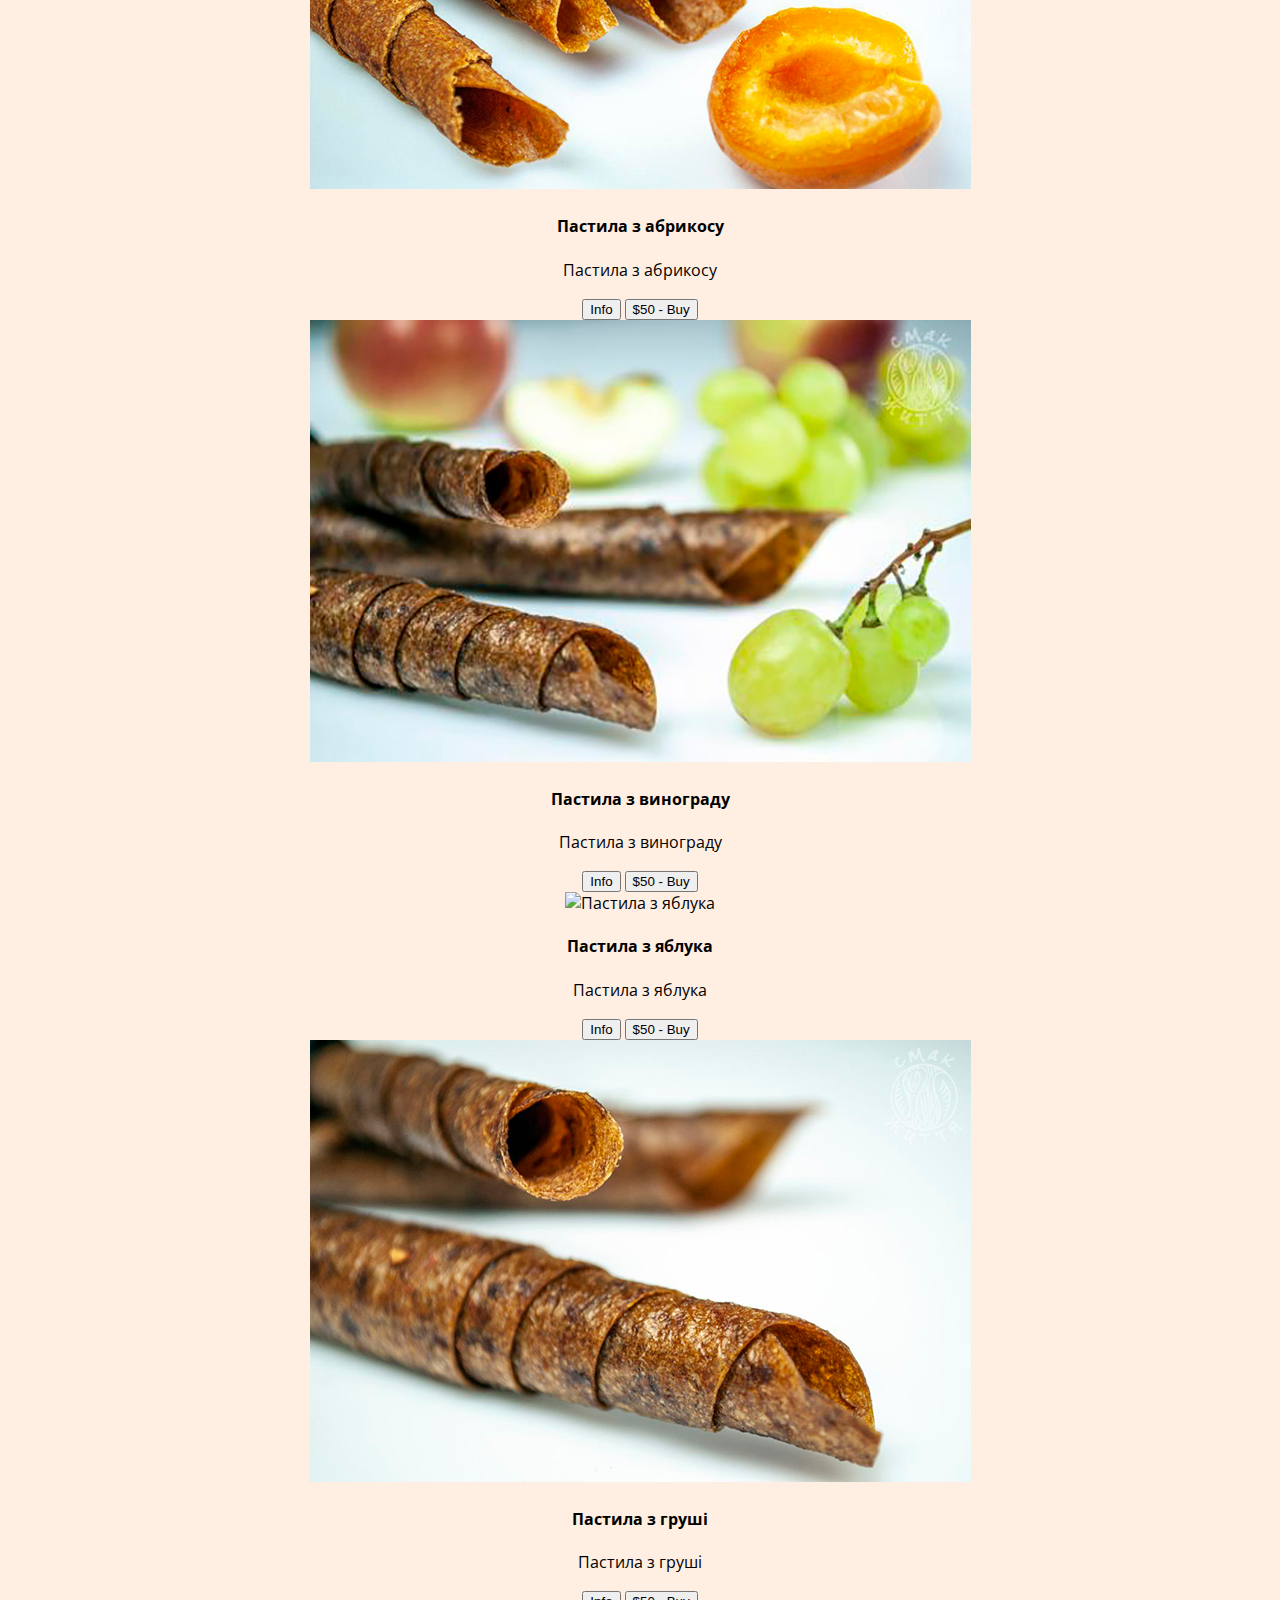
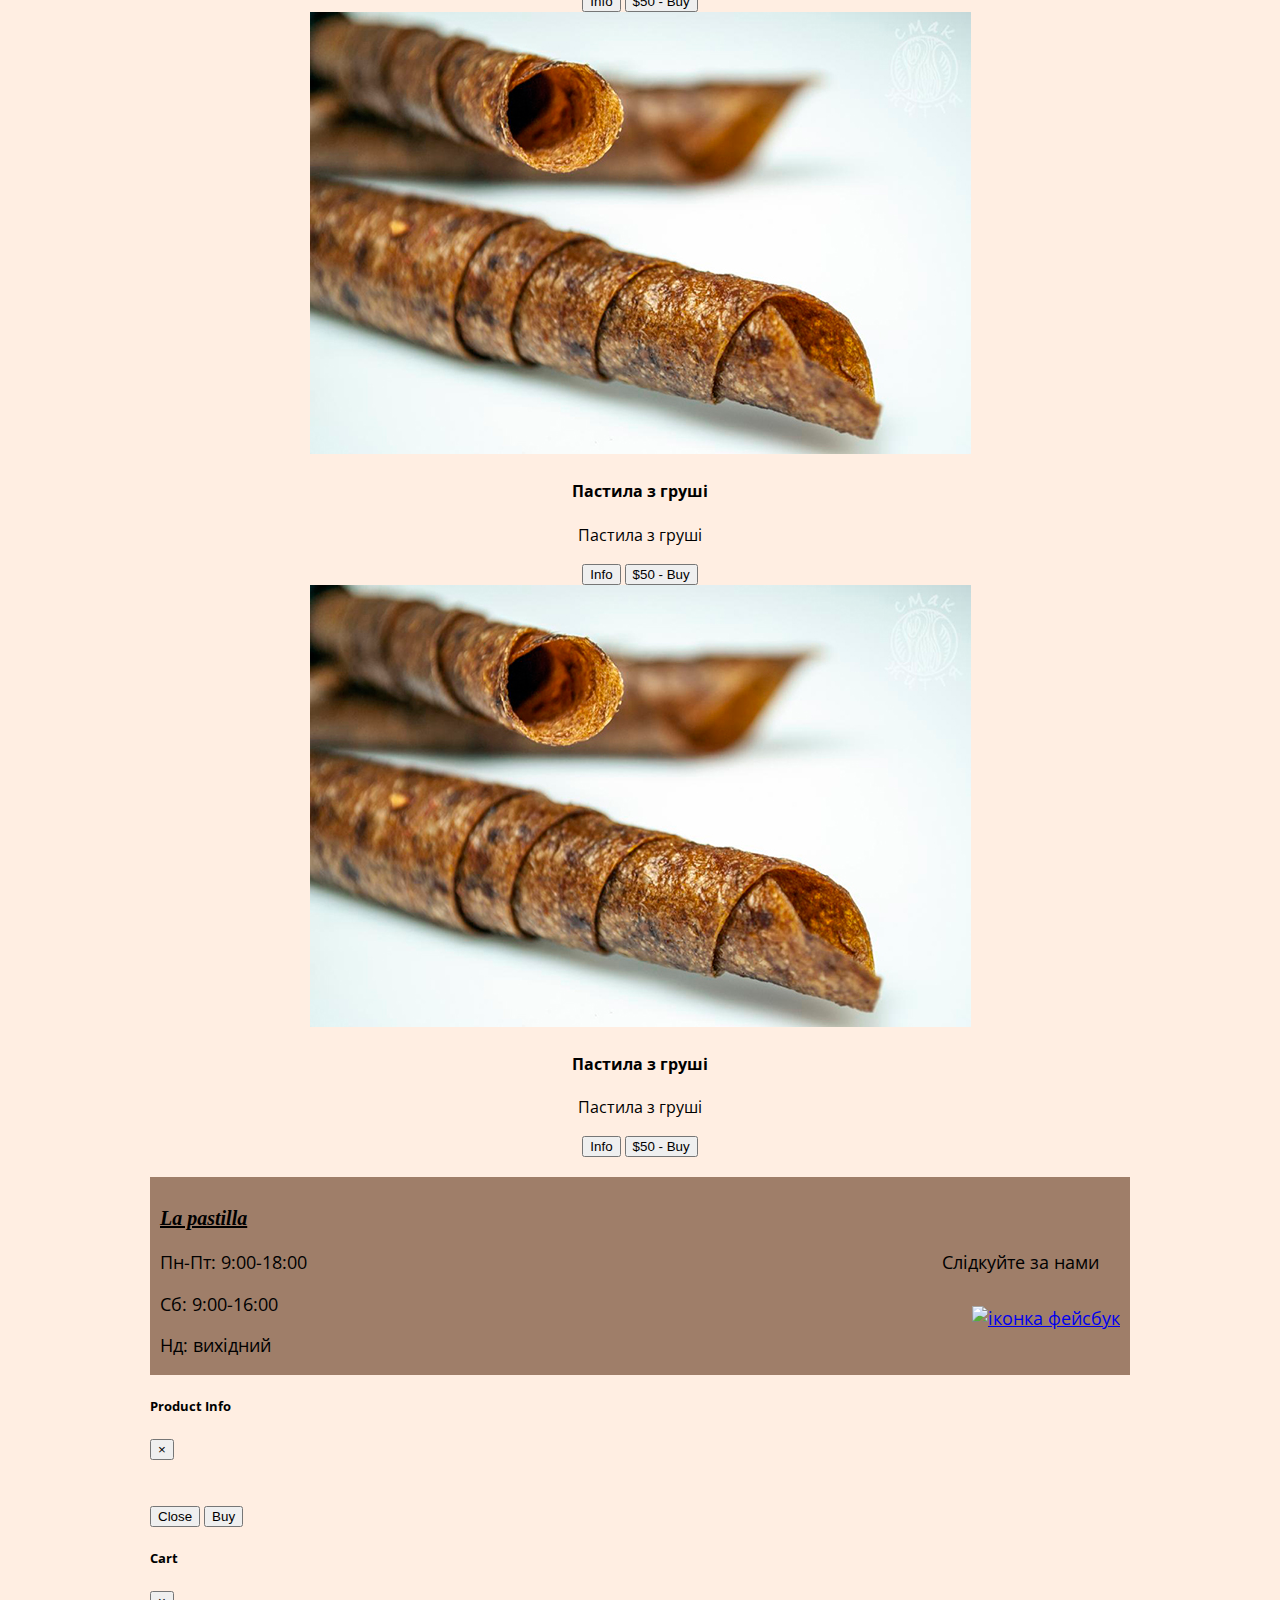
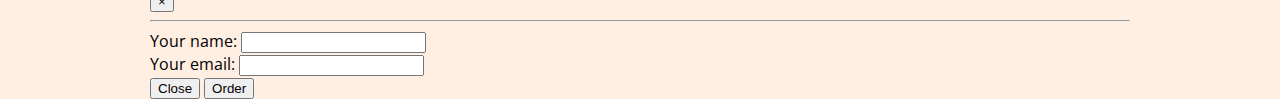
==== commit a409e1f6: "Products and cart added" ====
--- a/products.html
+++ b/products.html
@@ -7,8 +7,7 @@
         <link rel="icon" href="img/banner.jpg">
         <link rel="stylesheet" href="css/sheared.css">
         <link rel="stylesheet" href="css/products.css">
-        <link rel="stylesheet" href="https://cdn.jsdelivr.net/npm/bootstrap@4.5.3/dist/css/bootstrap.min.css" integrity="sha384-TX8t27EcRE3e/ihU7zmQxVncDAy5uIKz4rEkgIXeMed4M0jlfIDPvg6uqKI2xXr2" crossorigin="anonymous">
-    </head>
+       <link rel="stylesheet" href="https://cdn.jsdelivr.net/npm/bootstrap@4.5.3/dist/css/bootstrap.min.css" integrity="sha384-TX8t27EcRE3e/ihU7zmQxVncDAy5uIKz4rEkgIXeMed4M0jlfIDPvg6uqKI2xXr2" crossorigin="anonymous">
     <body class="container">
         <header id="home">
             <div class="clock-date">
@@ -24,13 +23,23 @@
                     <a href="index.html#about">Про нас</a>
                     <a href="products.html">Продукція</a>
                     <a href="index.html#contacts">Контакти</a>
-                    <a href="index.html#card" data-toggle="modal" data-target="#cartModal">Кошик</a>
+                    
+                    <a class="nav-link openCartLink" href="#modal-cart" data-toggle="modal">
+                      <i class="fas fa-shopping-cart"></i>
+                        Кошик<span id="cart-badge" class="badge badge-light"></span>
+                    </a>
                 </div>
             </nav>
         </header>
         <h2 id="products">- Наша продукція - </h2>
+     
+        <div class="row products-container">
+               <!--Products are dynamically generated here-->
+        </div>
+     
+        <!--
         <div class="product-list">
-        
+         
             <article class="product-card">
                 <h3>Пастила з малини</h3>
                 <img src="img/raspberry.jpg" alt="малина">
@@ -79,7 +88,7 @@
                     <button class="button card-button">Купити</button>
                 </div>
             </article>
-        </div>
+        </div>-->
         <footer class="footer-container">
             <div id="work-time">
                 <div>
@@ -96,51 +105,71 @@
                 </div>
             </div>
         </footer>
-        <!--Modal-->
-        <div class="modal fade" id="productbuyModal" tabindex="-1" aria-labelledby="exampleModalLabel" aria-hidden="true">
-            <div class="modal-dialog">
-                <div class="modal-content">
-                    <div class="modal-header">
-                        <h5 class="modal-title" id="productbuyModalLabel">Modal title</h5>
-                        <button type="button" class="close" data-dismiss="modal" aria-label="Close">
-                            <span aria-hidden="true">&times;</span>
-                        </button>
-                    </div>
-                    <div class="modal-body">...
+
+         <!-- Modal Product Info -->
+     <div class="modal fade" id="productInfoModal" tabindex="-1" role="dialog" aria-labelledby="productInfoLabel" aria-hidden="true">
+      <div class="modal-dialog" role="document">
+        <div class="modal-content">
+          <div class="modal-header">
+            <h5 class="modal-title" id="productInfoLabel">Product Info</h5>
+            <button type="button" class="close" data-dismiss="modal" aria-label="Close">
+              <span aria-hidden="true">&times;</span>
+            </button>
+          </div>
+          <div class="modal-body">
+              <img class="card-img-top" src="" alt="">
+              <h4 class="card-title"></h4>
+              <p class="card-text"></p>
+          </div>
+          <div class="modal-footer">
+            <button type="button" class="btn btn-secondary btn-close" data-dismiss="modal">Close</button>
+            <button class="btn btn-primary buy" data-id="id">Buy</button>
+          </div>
+        </div>
       </div>
-                    <div class="modal-footer">
-                        <button type="button" class="btn btn-secondary" data-dismiss="modal">Close</button>
-                        <button type="button" class="btn btn-primary">Save changes</button>
-                    </div>
+     </div>
+     <!-- Modal Cart -->
+     <div class="modal fade" id="modal-cart" tabindex="-1" role="dialog" aria-labelledby="cartLabel" aria-hidden="true">
+      <div class="modal-dialog" role="document">
+        <div class="modal-content">
+          <div class="modal-header">
+            <h5 class="modal-title" id="cartLabel">Cart</h5>
+            <button type="button" class="close" data-dismiss="modal" aria-label="Close">
+              <span aria-hidden="true">&times;</span>
+            </button>
+          </div>
+          <div class="modal-body">
+            <div class="cart-product-list-container"></div>
+            <hr>
+            <div class="container">
+              <form class="form-contacts">
+                <div class="form-group row">
+                  <label for="client-name" class="col-4 col-form-label">Your name:</label>
+                  <input class="form-control col-8" type="text" id="client-name" required>
                 </div>
+                <div class="form-group row">
+                  <label for="client-email" class="col-4 col-form-label">Your email:</label>
+                  <input class="form-control col-8" type="email" id="client-email" required>
+                </div>
+              </form>
             </div>
+          </div>
+          <div class="modal-footer">
+            <button type="button" class="btn btn-secondary btn-close" data-dismiss="modal">Close</button>
+            <button class="btn btn-primary order">Order</button>
+          </div>
         </div>
-        <!--Cart Modal-->
-        <div class="modal fade" id="cartModal" tabindex="-1" aria-labelledby="exampleModalLabel" aria-hidden="true">
-            <div class="modal-dialog">
-                <div class="modal-content">
-                    <div class="modal-header">
-                        <h5 class="modal-title" id="cartModalLabel">Кошик</h5>
-                        <button type="button" class="close" data-dismiss="modal" aria-label="Close">
-                            <span aria-hidden="true">&times;</span>
-                        </button>
-                    </div>
-                    <div class="modal-body">...
       </div>
-                    <div class="modal-footer">
-                        <button type="button" class="btn btn-secondary" data-dismiss="modal">Close</button>
-                        <button type="button" class="btn btn-primary">Save changes</button>
-                    </div>
-                </div>
-            </div>
-        </div>
-        <script src="https://code.jquery.com/jquery-3.5.1.slim.min.js" integrity="sha384-DfXdz2htPH0lsSSs5nCTpuj/zy4C+OGpamoFVy38MVBnE+IbbVYUew+OrCXaRkfj" crossorigin="anonymous"></script>
-        <script src="https://cdn.jsdelivr.net/npm/bootstrap@4.5.3/dist/js/bootstrap.bundle.min.js" integrity="sha384-ho+j7jyWK8fNQe+A12Hb8AhRq26LrZ/JpcUGGOn+Y7RsweNrtN/tE3MoK7ZeZDyx" crossorigin="anonymous"></script>
-        <script src="js/clock.js"></script>
-        <script src="js/index.js"></script>
-        <script src="js/cart.js"></script>
-        <script src="js/alert-window.js"></script>
-        <script src="js/product-list.js"></script>
-        <script src="js/product-service.js"></script>
+     </div>
+        
+       <script src="https://code.jquery.com/jquery-3.4.1.slim.min.js" integrity="sha384-J6qa4849blE2+poT4WnyKhv5vZF5SrPo0iEjwBvKU7imGFAV0wwj1yYfoRSJoZ+n" crossorigin="anonymous"></script>
+    <script src="https://cdn.jsdelivr.net/npm/bootstrap@4.5.3/dist/js/bootstrap.bundle.min.js" integrity="sha384-ho+j7jyWK8fNQe+A12Hb8AhRq26LrZ/JpcUGGOn+Y7RsweNrtN/tE3MoK7ZeZDyx" crossorigin="anonymous"></script>
+    <script defer src="https://use.fontawesome.com/releases/v5.5.0/js/all.js" integrity="sha384-GqVMZRt5Gn7tB9D9q7ONtcp4gtHIUEW/yG7h98J7IpE3kpi+srfFyyB/04OV6pG0" crossorigin="anonymous"></script>
+    <script async src="js/alert-window.js"></script>
+    <script defer src="js/products-service.js"></script>
+    <script defer src="js/cart.js"></script>
+    <script defer src="js/product-list.js"></script>    
+    <script defer src="js/index.js"></script>
+    <script defer src="js/clock.js"></script>
     </body>
 </html>
--- a/css/products.css
+++ b/css/products.css
@@ -1,4 +1,4 @@
-.product-list {
+.row.products-container {
     background: rgba(255, 238, 226);
     padding-top: 20px;
     padding-bottom: 20px;
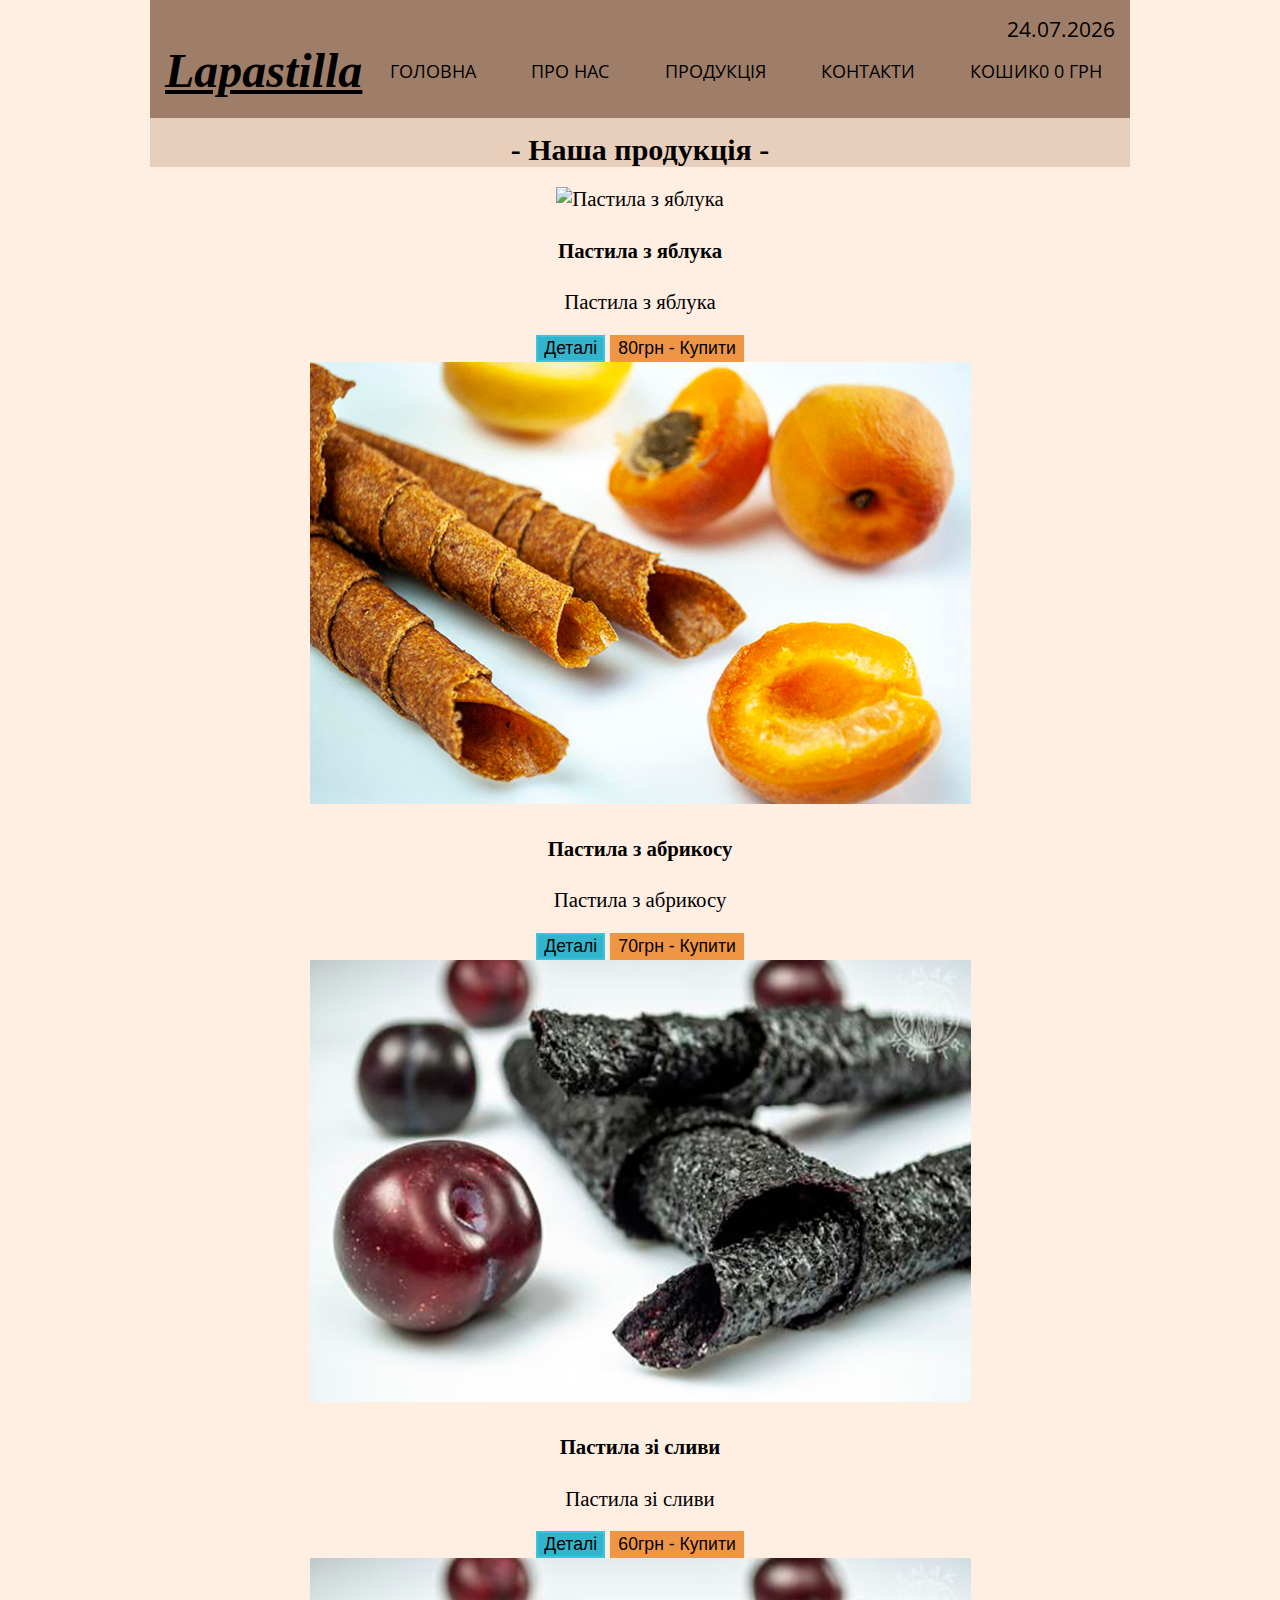
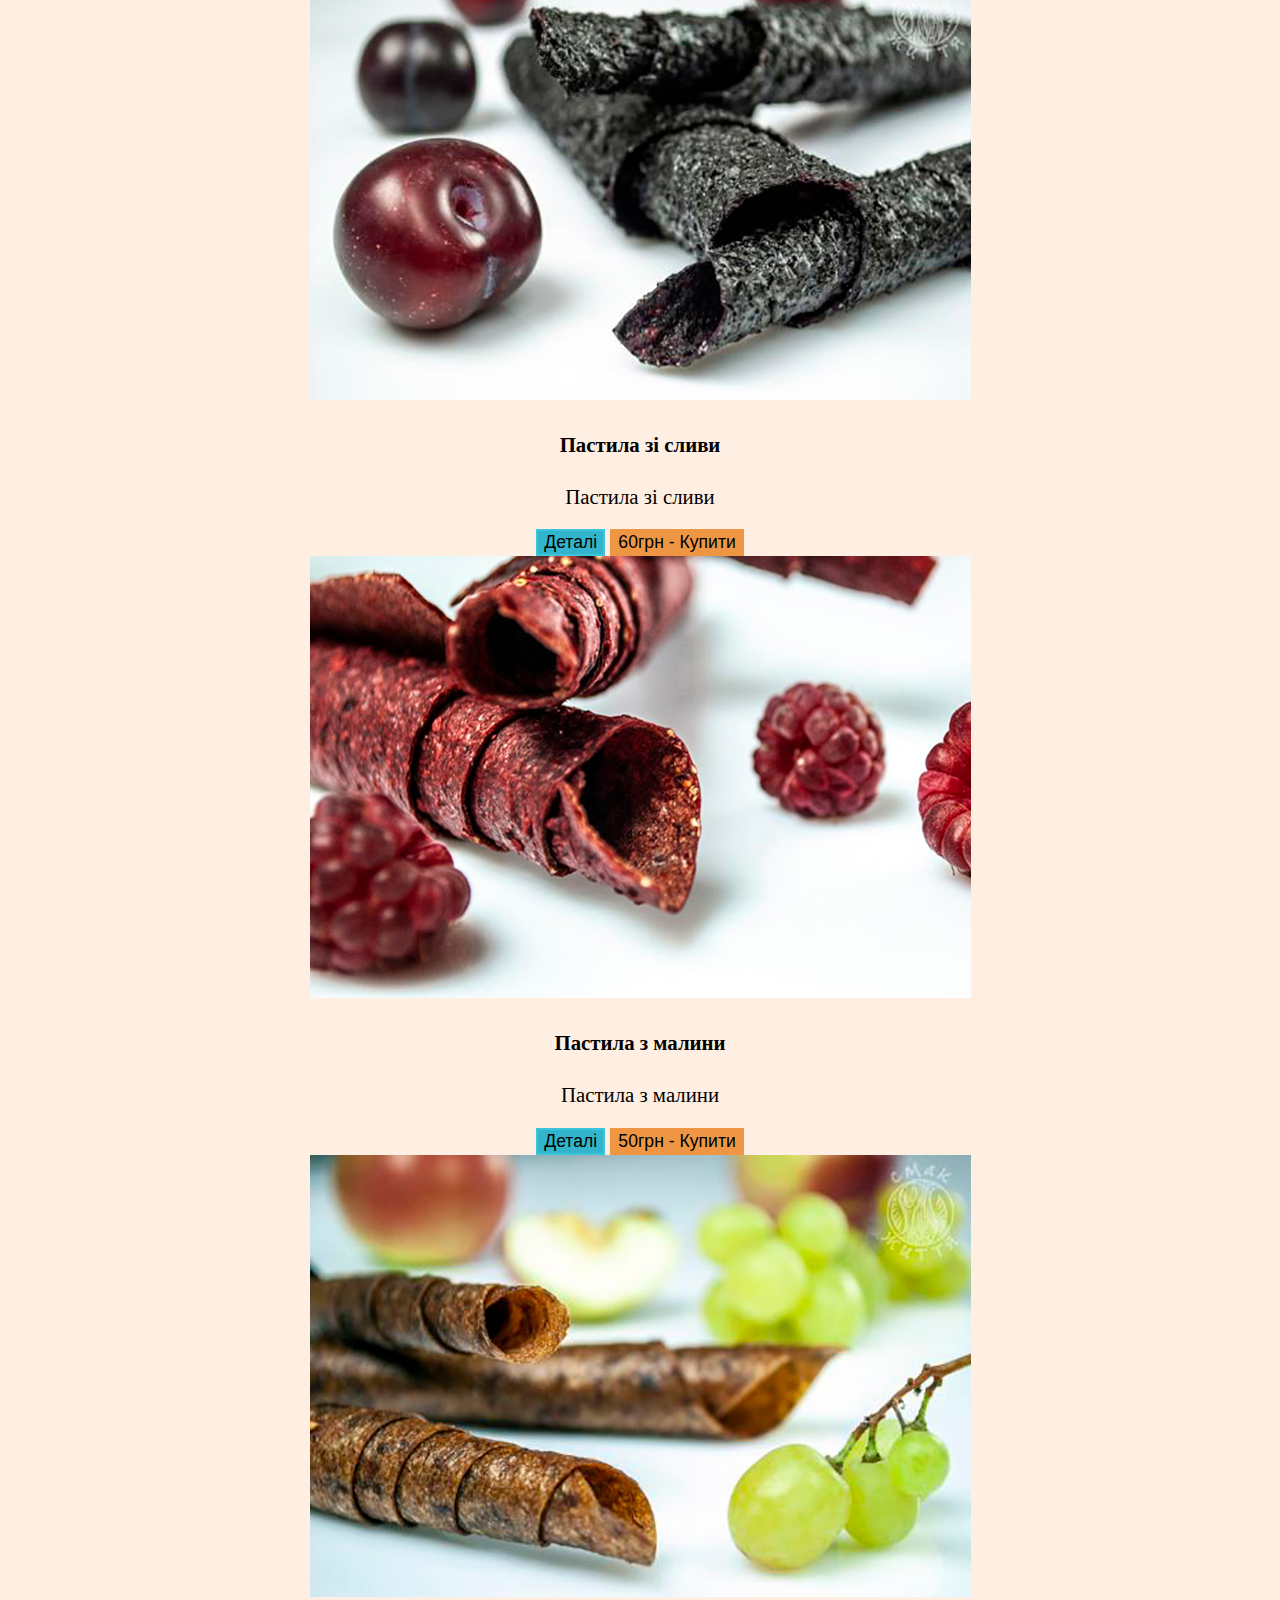
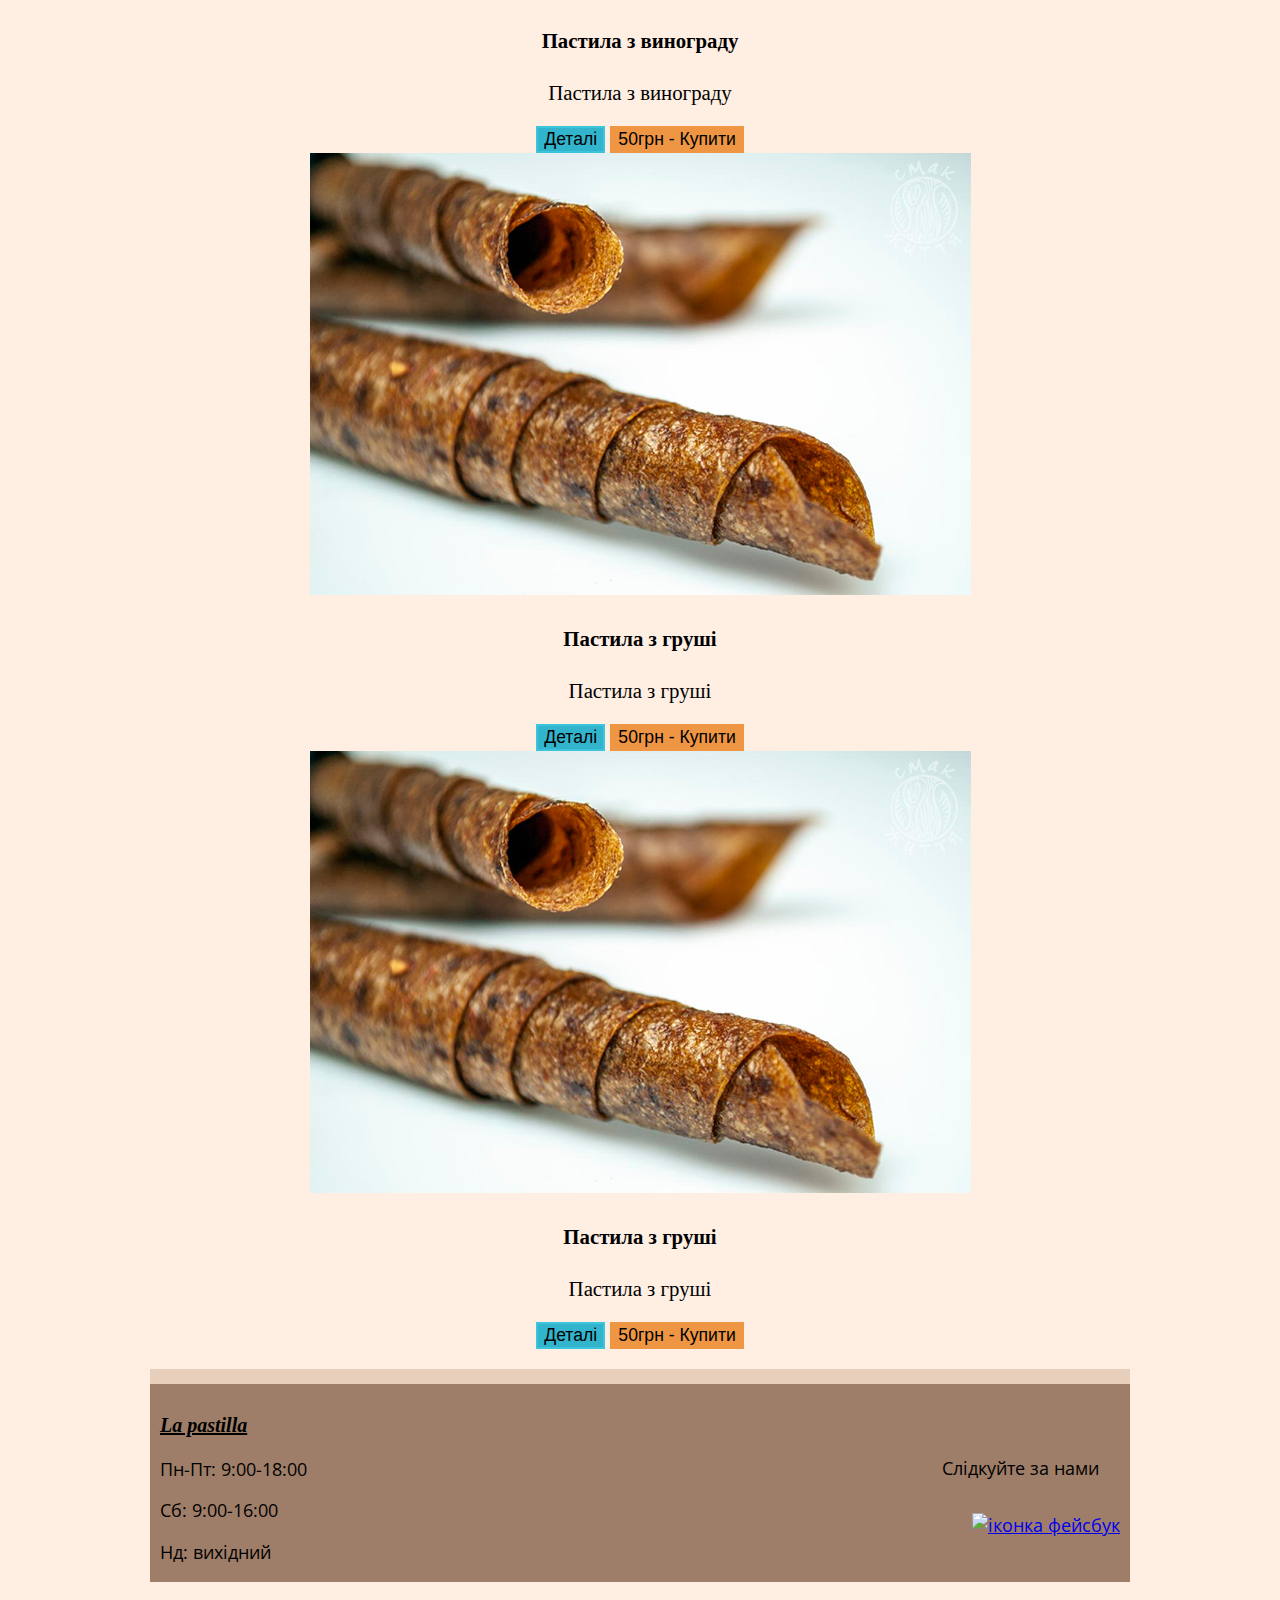
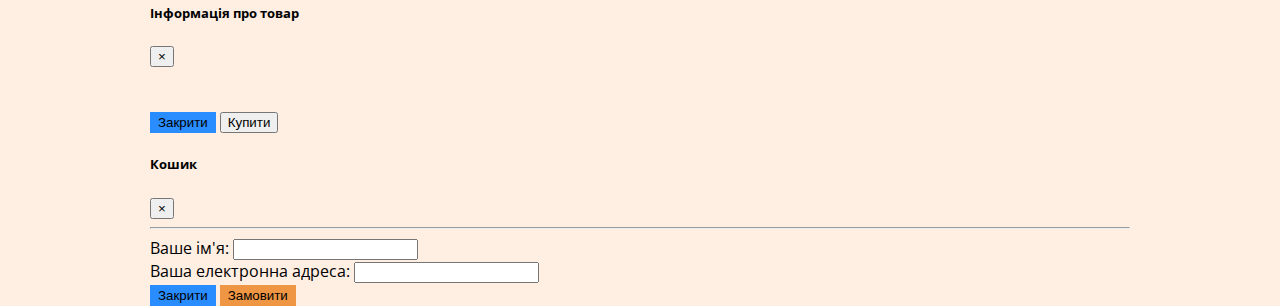
==== commit 33b88682: "code fixing" ====
--- a/products.html
+++ b/products.html
@@ -31,64 +31,13 @@
                 </div>
             </nav>
         </header>
-        <h2 id="products">- Наша продукція - </h2>
-     
-        <div class="row products-container">
+        <div id="products">
+        <h2 >- Наша продукція - </h2>
+             <div class="row products-container">
                <!--Products are dynamically generated here-->
         </div>
+        </div>
      
-        <!--
-        <div class="product-list">
-         
-            <article class="product-card">
-                <h3>Пастила з малини</h3>
-                <img src="img/raspberry.jpg" alt="малина">
-                <p>50 грн.</p>
-                <div class="product-buttons">
-                    <button class="button card-button" data-toggle="modal" data-target="#productbuyModal">Купити</button>
-                </div>
-            </article>
-            <article class="product-card">
-                <h3>Пастила зі сливи</h3>
-                <img src="img/plum.jpg" alt="слива">
-                <p>50 грн.</p>
-                <div class="product-buttons">
-                     <button class="button card-button" data-toggle="modal" data-target="#productbuyModal">Купити</button>
-                </div>
-            </article>
-            <article class="product-card">
-                <h3>Пастила з абрикосу</h3>
-                <img src="img/apricot.jpg" alt="абрикос">
-                <p>50 грн.</p>
-                <div class="product-buttons">
-                    <button class="button card-button">Купити</button>
-                </div>
-            </article>
-            <article class="product-card">
-                <h3>Пастила з винограду</h3>
-                <img class="product-card-img" src="img/grapes.jpg" alt="виноград">
-                <p>50 грн.</p>
-                <div class="product-buttons">
-                    <button class="button card-button">Купити</button>
-                </div>
-            </article>
-            <article class="product-card">
-                <h3>Пастила з яблука</h3>
-                <img src="img/apple.jpg" alt="яблуко">
-                <p>50 грн.</p>
-                <div class="product-buttons">
-                    <button class="button card-button">Купити</button>
-                </div>
-            </article>
-            <article class="product-card">
-                <h3>Пастила з груші</h3>
-                <img src="img/pear.jpg" alt="груша">
-                <p>50 грн.</p>
-                <div class="product-buttons">
-                    <button class="button card-button">Купити</button>
-                </div>
-            </article>
-        </div>-->
         <footer class="footer-container">
             <div id="work-time">
                 <div>
@@ -105,13 +54,12 @@
                 </div>
             </div>
         </footer>
-
          <!-- Modal Product Info -->
      <div class="modal fade" id="productInfoModal" tabindex="-1" role="dialog" aria-labelledby="productInfoLabel" aria-hidden="true">
       <div class="modal-dialog" role="document">
         <div class="modal-content">
           <div class="modal-header">
-            <h5 class="modal-title" id="productInfoLabel">Product Info</h5>
+            <h5 class="modal-title" id="productInfoLabel">Інформація про товар</h5>
             <button type="button" class="close" data-dismiss="modal" aria-label="Close">
               <span aria-hidden="true">&times;</span>
             </button>
@@ -122,8 +70,8 @@
               <p class="card-text"></p>
           </div>
           <div class="modal-footer">
-            <button type="button" class="btn btn-secondary btn-close" data-dismiss="modal">Close</button>
-            <button class="btn btn-primary buy" data-id="id">Buy</button>
+            <button type="button" class="btn btn-secondary btn-close" data-dismiss="modal">Закрити</button>
+            <button class="btn btn-primary buy" data-id="id">Купити</button>
           </div>
         </div>
       </div>
@@ -133,7 +81,7 @@
       <div class="modal-dialog" role="document">
         <div class="modal-content">
           <div class="modal-header">
-            <h5 class="modal-title" id="cartLabel">Cart</h5>
+            <h5 class="modal-title" id="cartLabel">Кошик</h5>
             <button type="button" class="close" data-dismiss="modal" aria-label="Close">
               <span aria-hidden="true">&times;</span>
             </button>
@@ -144,19 +92,19 @@
             <div class="container">
               <form class="form-contacts">
                 <div class="form-group row">
-                  <label for="client-name" class="col-4 col-form-label">Your name:</label>
+                  <label for="client-name" class="col-4 col-form-label">Ваше ім'я:</label>
                   <input class="form-control col-8" type="text" id="client-name" required>
                 </div>
                 <div class="form-group row">
-                  <label for="client-email" class="col-4 col-form-label">Your email:</label>
+                  <label for="client-email" class="col-4 col-form-label">Ваша електронна адреса:</label>
                   <input class="form-control col-8" type="email" id="client-email" required>
                 </div>
               </form>
             </div>
           </div>
           <div class="modal-footer">
-            <button type="button" class="btn btn-secondary btn-close" data-dismiss="modal">Close</button>
-            <button class="btn btn-primary order">Order</button>
+            <button type="button" class="btn btn-secondary btn-close" data-dismiss="modal">Закрити</button>
+            <button class="btn btn-primary order">Замовити</button>
           </div>
         </div>
       </div>
--- a/css/products.css
+++ b/css/products.css
@@ -3,7 +3,8 @@
     padding-top: 20px;
     padding-bottom: 20px;
     text-align: center;
-}
+    font-size: 1.3rem;
+} 
 
 #products {
     background: rgba(231, 207, 188);
@@ -12,70 +13,41 @@
     font-family: 'BaskervilleDisplayPT-Regular';
 }
 
-.product-card img {
-    display: block;
-    width: 100%;
+#products .buy {
+
+    border: 2px solid rgb(238, 150, 68);
+    background-color: rgb(238, 150, 68);
+    color: black;
+   
+    font-size: 1.1rem;
+
 }
+#products .buy:hover {
+    border: 2px solid rgb(196, 117, 44);
+    background-color: rgb(196, 117, 44);
+    color:black;}
 
-.product-card {
-    padding: 0.35em 1.2em;
-    border: 0.1em solid black;
-    margin: 0.3em 0.3em 0.3em 0.3em;
-    border-radius: 0.12em;
-    color: black;
-    text-align: center;
-    transition: all 0.7s;
-    background-color: transparent;
+#products .btn-info {
+
+    border: 2px solid rgb(58, 197, 221);
+    background-color: rgb(50, 181, 204);
+    color:black;
+    font-size: 1.1rem;}
+                          
+#products .btn-info:hover {
+    border: 2px solid rgb(43, 166, 214);
+    background-color: rgb(43, 166, 214);
+    color:black;}
+
+.modal-footer .btn-close {
+    border: 2px solid rgb(42, 141, 255);
+    background-color: rgb(42, 141, 255);
+    color:black;;
+      
 }
-
-.product-buttons {
-    display: flex;
-    justify-content: space-around;
+.modal-footer .order {
+    border: 2px solid rgb(238, 150, 68);
+    background-color: rgb(238, 150, 68);
+    color:black;;
+      
 }
-
-.button {
-    padding: 0.35em 1.2em;
-    border: 0.1em solid #FFFFFF;
-    margin: 0 0.3em 0.3em 0;
-    border-radius: 0.12em;
-    color: #FFFFFF;
-    text-align: center;
-    transition: all 0.7s;
-    background-color: transparent;
-}
-
-.button:hover {
-    color: #000000;
-    background-color: #FFFFFF;
-    cursor: pointer;
-}
-
-.card-button {
-    border-color: black;
-    color: black;
-}
-
-.card-button:hover {
-    background-color: black;
-    color: white;
-}
-
-@media (min-width: 540px) {
-    .product-list {
-        display: grid;
-        grid-template-columns: 1fr 1fr;
-        grid-gap: 5px;
-    }
-}
-
-@media (min-width: 660px) {
-    .product-list {
-        grid-template-columns: 1fr 1fr 1fr;
-    }
-}
-
-@media (min-width: 980px) {
-    .product-list {
-        grid-template-columns: repeat(3, 1fr);
-    }
-}